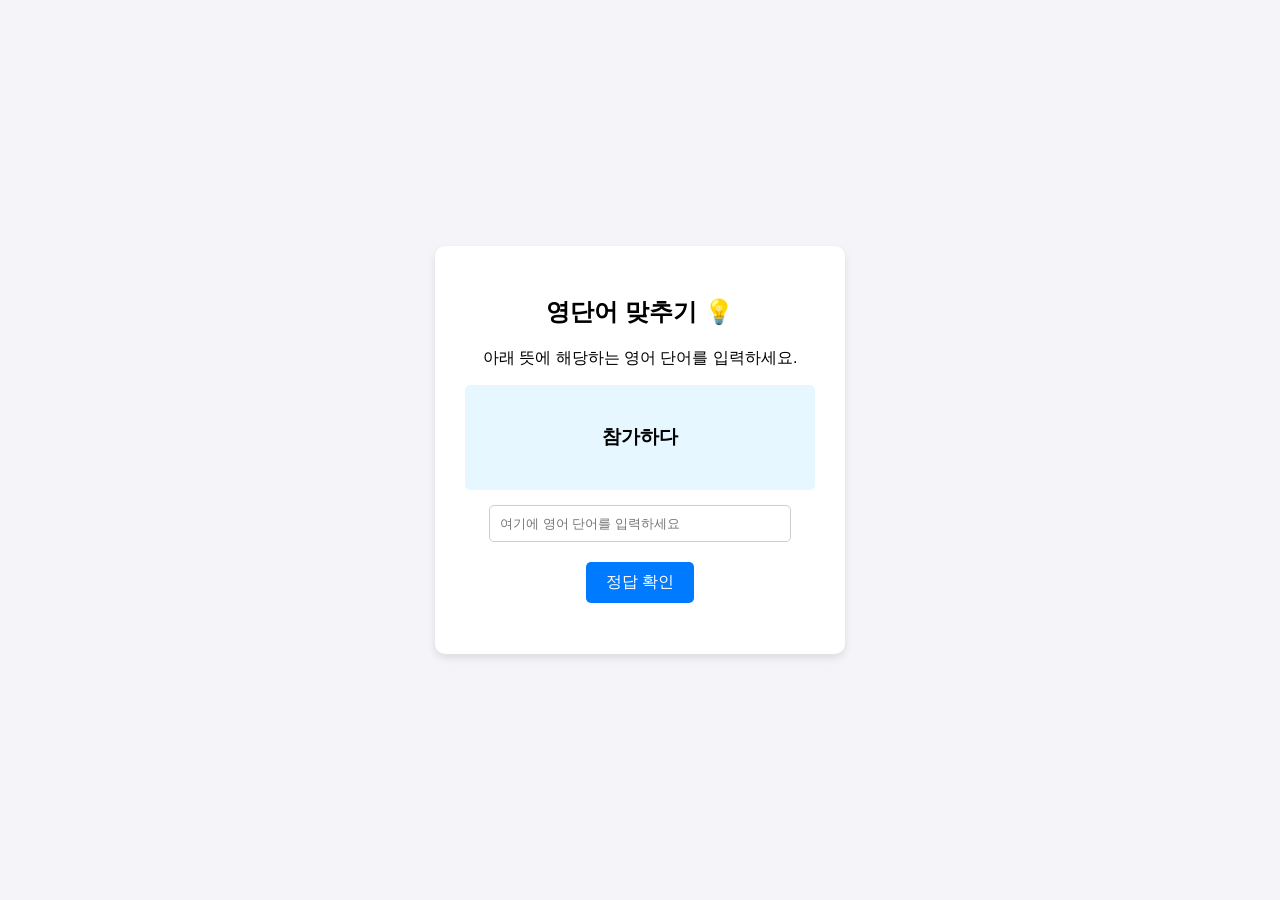
==== index.html @ e8eb7c76 "initial" ====
<!DOCTYPE html>
<html lang="ko">
<head>
    <meta charset="UTF-8">
    <title>영어 단어 퀴즈</title>
    <link rel="stylesheet" href="./style.css"> </head>
<body>

    <div class="quiz-container">
        <h2>영단어 맞추기 💡</h2>
        <p>아래 뜻에 해당하는 영어 단어를 입력하세요.</p>
        
        <div id="word-display" class="word-card">
            <p id="korean-meaning"></p>
        </div>

        <input type="text" id="english-input" placeholder="여기에 영어 단어를 입력하세요">
        <button onclick="checkAnswer()">정답 확인</button>
        
        <p id="feedback-message" class="feedback"></p>

        <button onclick="nextWord()" id="next-button" style="display:none;">다음 단어</button>
    </div>

    <script src="./script.js"></script> </body>
</html>
---- style.css ----
body {
    font-family: Arial, sans-serif;
    display: flex;
    justify-content: center;
    align-items: center;
    height: 100vh;
    margin: 0;
    background-color: #f4f4f9;
}

.quiz-container {
    background: white;
    padding: 30px;
    border-radius: 10px;
    box-shadow: 0 4px 8px rgba(0, 0, 0, 0.1);
    text-align: center;
    width: 350px;
}

.word-card {
    background-color: #e6f7ff;
    padding: 20px;
    margin: 15px 0;
    border-radius: 5px;
    font-size: 1.2em;
    font-weight: bold;
}

#english-input {
    width: 80%;
    padding: 10px;
    margin-bottom: 15px;
    border: 1px solid #ccc;
    border-radius: 5px;
}

button {
    padding: 10px 20px;
    border: none;
    border-radius: 5px;
    background-color: #007bff;
    color: white;
    cursor: pointer;
    font-size: 1em;
    margin: 5px;
}

button:hover {
    background-color: #0056b3;
}

.feedback {
    margin-top: 15px;
    font-weight: bold;
}

.correct {
    color: green;
}

.incorrect {
    color: red;
}
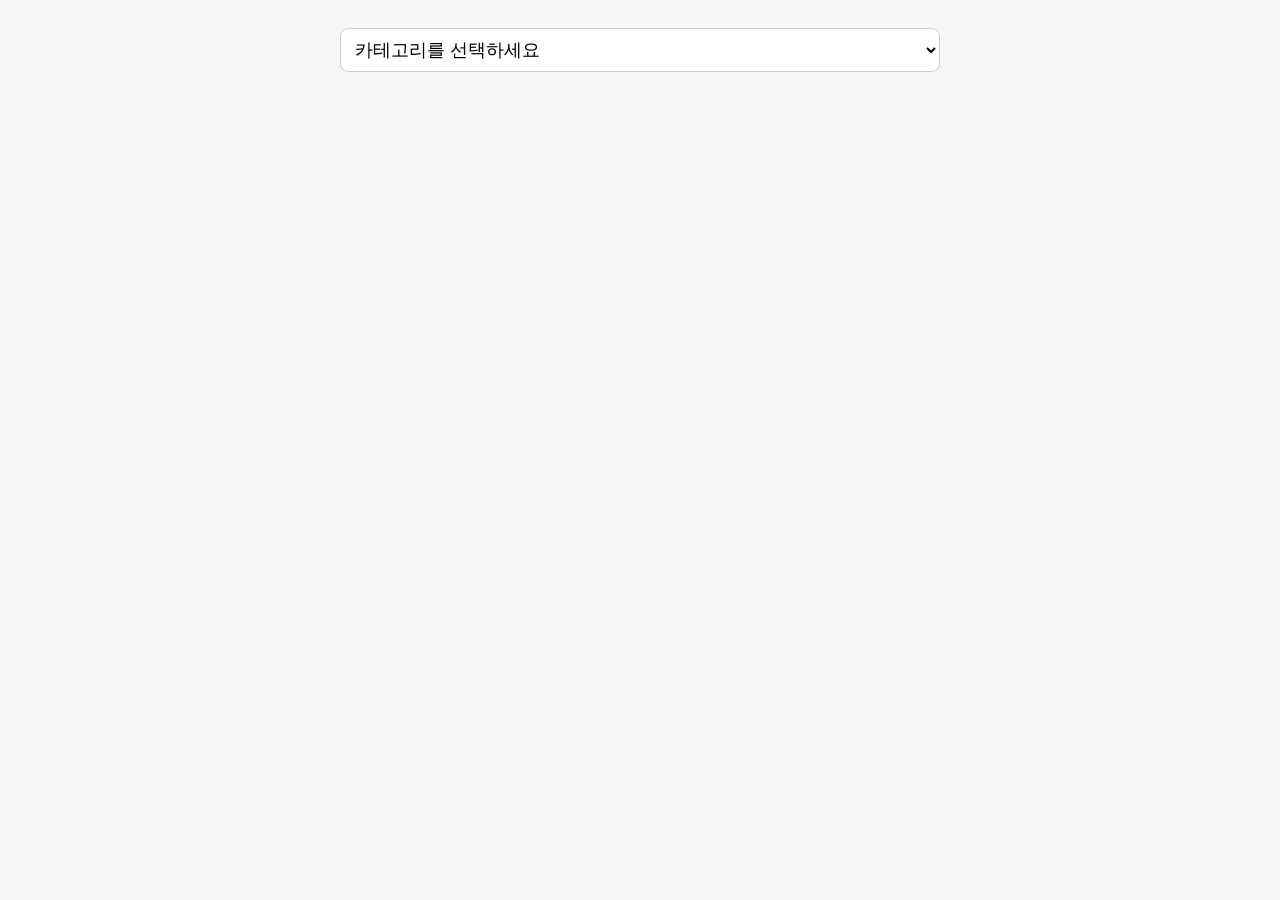
==== commit 096877af: "mobile version Updated styles and structure for improved layout and usability." ====
--- a/index.html
+++ b/index.html
@@ -1,26 +1,306 @@
 <!DOCTYPE html>
 <html lang="ko">
-<head>
-    <meta charset="UTF-8">
-    <title>영어 단어 퀴즈</title>
-    <link rel="stylesheet" href="./style.css"> </head>
-<body>
-
-    <div class="quiz-container">
-        <h2>영단어 맞추기 💡</h2>
-        <p>아래 뜻에 해당하는 영어 단어를 입력하세요.</p>
-        
-        <div id="word-display" class="word-card">
-            <p id="korean-meaning"></p>
-        </div>
-
-        <input type="text" id="english-input" placeholder="여기에 영어 단어를 입력하세요">
-        <button onclick="checkAnswer()">정답 확인</button>
-        
-        <p id="feedback-message" class="feedback"></p>
-
-        <button onclick="nextWord()" id="next-button" style="display:none;">다음 단어</button>
-    </div>
-
-    <script src="./script.js"></script> </body>
-</html>+  <head>
+    <meta charset="UTF-8" />
+    <title>일대일양육 암송구절</title>
+    <style>
+      body {
+        font-family: "Noto Sans KR", sans-serif;
+        background: #f6f6f6;
+        padding: 20px;
+        font-size: 1.1rem;
+      }
+      h1 {
+        font-size: 1.5rem;
+        margin-bottom: 15px;
+        text-align: center;
+      }
+      /* --- 카테고리 드롭다운 --- */
+      #category-select {
+        display: block;
+        width: 100%;
+        max-width: 600px;
+        margin: 0 auto 15px;
+        padding: 10px;
+        font-size: 1.1rem;
+        border-radius: 8px;
+        border: 1px solid #ccc;
+        background-color: white;
+      }
+
+      /* --- 1,2,3 번호 버튼 (크기 축소 버전) --- */
+      .subnav {
+        display: flex;
+        justify-content: center;
+        flex-wrap: nowrap;
+        overflow-x: auto;
+        gap: 4px;
+        margin-bottom: 12px;
+      }
+      .subnav-btn {
+        min-width: 32px;
+        padding: 4px 0;
+        background-color: #ddd;
+        border: none;
+        border-radius: 5px;
+        cursor: pointer;
+        font-size: 0.9rem;
+        transition: background 0.2s;
+        flex: 0 0 auto;
+      }
+      .subnav-btn.active,
+      .subnav-btn:hover {
+        background-color: #0084ff;
+        color: #fff;
+      }
+
+      /* --- 구절 영역 --- */
+      .verse-container {
+        background: white;
+        padding: 18px;
+        border-radius: 12px;
+        box-shadow: 0 0 8px rgba(0, 0, 0, 0.1);
+        margin-bottom: 25px;
+        max-width: 600px;
+        margin-left: auto;
+        margin-right: auto;
+      }
+      .verse-label {
+        font-weight: bold;
+        margin-bottom: 10px;
+        color: #333;
+        font-size: 1.2rem;
+      }
+      textarea {
+        width: 100%;
+        height: 120px;
+        padding: 10px;
+        font-size: 1.1rem;
+        margin-bottom: 10px;
+        line-height: 1.4;
+      }
+      button {
+        padding: 8px 16px;
+        font-size: 1rem;
+        background: #0084ff;
+        color: white;
+        border: none;
+        border-radius: 6px;
+        cursor: pointer;
+        margin-right: 8px;
+      }
+      button:hover {
+        background: #006edc;
+      }
+
+      .result-status {
+        display: inline-block;
+        font-weight: bold;
+        font-size: 1rem;
+      }
+      .result-status.correct {
+        color: green;
+      }
+      .result-status.wrong {
+        color: red;
+      }
+
+      .result {
+        margin-top: 10px;
+        white-space: pre-wrap;
+        font-size: 1rem;
+      }
+      .diff {
+        background-color: #ffcccc;
+      }
+      .original-text {
+        margin-top: 8px;
+        font-size: 1rem;
+        color: #222;
+        border-top: 1px solid #ddd;
+        padding-top: 8px;
+        font-weight: bold;
+        white-space: pre-wrap;
+      }
+
+      @media (max-width: 600px) {
+        body {
+          font-size: 1rem;
+          padding: 15px;
+        }
+        textarea {
+          height: 100px;
+        }
+      }
+    </style>
+  </head>
+  <body>
+    <select id="category-select">
+      <option value="">카테고리를 선택하세요</option>
+    </select>
+    <div id="subnav" class="subnav"></div>
+    <div id="practice-area"></div>
+
+    <script>
+      const verses = [
+        { ref: "갈2:20", text: "내가 그리스도와 함께 십자가에 못 박혔나니 그런즉 이제는 내가 사는 것이 아니요 오직 내 안에 그리스도께서 사시는 것이라 이제 내가 육체 가운데 사는 것은 나를 사랑하사 나를 위하여 자기 자신을 버리신 하나님의 아들을 믿는 믿음 안에서 사는 것이라", cat: "만남 | 중심 되신 그리스도" },
+        { ref: "요15:5", text: "나는 포도나무요 너희는 가지라 그가 내 안에 내가 그 안에 거하면 사람이 열매를 많이 맺나니 나를 떠나서는 너희가 아무 것도 할 수 없음이라", cat: "만남 | 중심 되신 그리스도" },
+        { ref: "사53:5", text: "그가 찔림은 우리의 허물 때문이요 그가 상함은 우리의 죄악 때문이라 그가 징계를 받으므로 우리는 평화를 누리고 그가 채찍에 맞으므로 우리는 나음을 받았도다  ", cat: "만남 | 중심 되신 그리스도" },
+        { ref: "사53:6", text: "우리는 다 양 같아서 그릇 행하여 각기 제 길로 갔거늘 여호와께서는 우리 모두의 죄악을 그에게 담당시키셨도다", cat: "만남 | 중심 되신 그리스도" },
+        { ref: "롬6:4", text: "그러므로 우리가 그의 죽으심과 합하여 세례를 받음으로 그와 함께 장사되었나니 이는 아버지의 영광으로 말미암아 그리스도를 죽은 자 가운데서 살리심과 같이 우리로 또한 새 생명 가운데서 행하게 하려 함이라", cat: "만남 | 중심 되신 그리스도" },
+        { ref: "엡1:22", text: "또 만물을 그의 발 아래에 복종하게 하시고 그를 만물 위에 교회의 머리로 삼으셨느니라  ", cat: "만남 | 중심 되신 그리스도" },
+        { ref: "요1:12", text: "영접하는 자 곧 그 이름을 믿는 자들에게는 하나님의 자녀가 되는 권세를 주셨으니  ", cat: "만남 | 중심 되신 그리스도" },
+        { ref: "요3:16", text: "하나님이 세상을 이처럼 사랑하사 독생자를 주셨으니 이는 그를 믿는 자마다 멸망하지 않고 영생을 얻게 하려 하심이라", cat: "만남 | 중심 되신 그리스도" },
+        { ref: "히4:15", text: "우리에게 있는 대제사장은 우리의 연약함을 동정하지 못하실 이가 아니요 모든 일에 우리와 똑같이 시험을 받으신 이로되 죄는 없으시니라", cat: "만남 | 중심 되신 그리스도" },
+        { ref: "요일5:13", text: "내가 하나님의 아들의 이름을 믿는 너희에게 이것을 쓰는 것은 너희로 하여금 너희에게 영생이 있음을 알게 하려 함이라", cat: "성장: 첫 번째 만남 | 구원의 확신" },
+        { ref: "요5:24", text: "내가 진실로 진실로 너희에게 이르노니 내 말을 듣고 또 나 보내신 이를 믿는 자는 영생을 얻었고 심판에 이르지 아니하나니 사망에서 생명으로 옮겼느니라", cat: "성장: 첫 번째 만남 | 구원의 확신" },
+        { ref: "대상29:11-12", text: "여호와여 위대하심과 권능과 영광과 승리와 위엄이 다 주께 속하였사오니 천지에 있는 것이 다 주의 것이로소이다 여호와여 주권도 주께 속하였사오니 주는 높으사 만물의 머리이심이니이다 부와 귀가 주께로 말미암고 또 주는 만물의 주재가 되사 손에 권세와 능력이 있사오니 모든 사람을 크게 하심과 강하게 하심이 주의 손에 있나이다", cat: "성장: 두 번째 만남 | 하나님의 속성" },
+        { ref: "시36:5-6", text: "여호와여 주의 인자하심이 하늘에 있고 주의 진실하심이 공중에 사무쳤으며 주의 의는 하나님의 산들과 같고 주의 심판은 큰 바다와 같으니이다 여호와여 주는 사람과 짐승을 구하여 주시나이다", cat: "성장: 두 번째 만남 | 하나님의 속성" },
+        { ref: "딤후3:16", text: "모든 성경은 하나님의 감동으로 된 것으로 교훈과 책망과 바르게 함과 의로 교육하기에 유익하니", cat: "성장: 세 번째 만남 | 성경" },
+        { ref: "벧전2:2", text: "갓난 아기들 같이 순전하고 신령한 젖을 사모하라 이는 그로 말미암아 너희로 구원에 이르도록 자라게 하려 함이라", cat: "성장: 세 번째 만남 | 성경" },
+        { ref: "요15:7", text: "너희가 내 안에 거하고 내 말이 너희 안에 거하면 무엇이든지 원하는 대로 구하라 그리하면 이루리라", cat: "성장: 네 번째 만남 | 기도" },
+        { ref: "빌4:6-7", text: "아무 것도 염려하지 말고 다만 모든 일에 기도와 간구로 너희 구할 것을 감사함으로 하나님께 아뢰라 그리하면 모든 지각에 뛰어난 하나님의 평강이 그리스도 예수 안에서 너희 마음과 생각을 지키시리라", cat: "성장: 네 번째 만남 | 기도" },
+        { ref: "롬12:4-5", text: "우리가 한 몸에 많은 지체를 가졌으나 모든 지체가 같은 기능을 가진 것이 아니니 이와 같이 우리 많은 사람이 그리스도 안에서 한 몸이 되어 서로 지체가 되었느니라", cat: "성장: 다섯 번째 만남 | 교제" },
+        { ref: "요13:34-35", text: "새 계명을 너희에게 주노니 서로 사랑하라 내가 너희를 사랑한 것 같이 너희도 서로 사랑하라 너희가 서로 사랑하면 이로써 모든 사람이 너희가 내 제자인 줄 알리라", cat: "성장: 다섯 번째 만남 | 교제" },
+        { ref: "롬1:16", text: "내가 복음을 부끄러워하지 아니하노니 이 복음은 모든 믿는 자에게 구원을 주시는 하나님의 능력이 됨이라 먼저는 유대인에게요 그리고 헬라인에게로다", cat: "성장: 여섯 번째 만남 | 전도" },
+        { ref: "벧전3:15", text: "너희 마음에 그리스도를 주로 삼아 거룩하게 하고 너희 속에 있는 소망에 관한 이유를 묻는 자에게는 대답할 것을 항상 준비하되 온유와 두려움으로 하고", cat: "성장: 여섯 번째 만남 | 전도" },
+        { ref: "엡5:18", text: "술 취하지 말라 이는 방탕한 것이니 오직 성령으로 충만함을 받으라", cat: "성장: 일곱 번째 만남 | 성령 충만한 삶" },
+        { ref: "갈5:22-23", text: "오직 성령의 열매는 사랑과 희락과 화평과 오래 참음과 자비와 양선과 충성과 온유와 절제니 이같은 것을 금지할 법이 없느니라", cat: "성장: 일곱 번째 만남 | 성령 충만한 삶" },
+        { ref: "고전10:13", text: "사람이 감당할 시험 밖에는 너희가 당한 것이 없나니 오직 하나님은 미쁘사 너희가 감당하지 못할 시험 당함을 허락하지 아니하시고 시험 당할 즈음에 또한 피할 길을 내사 너희로 능히 감당하게 하시느니라", cat: "성장: 여덟 번째 만남 | 시험을 이기는 삶" },
+        { ref: "약1:14-15", text: "오직 각 사람이 시험을 받는 것은 자기 욕심에 끌려 미혹됨이니 욕심이 잉태한즉 죄를 낳고 죄가 장성한즉 사망을 낳느니라", cat: "성장: 여덟 번째 만남 | 시험을 이기는 삶" },
+        { ref: "롬12:1", text: "그러므로 형제들아 내가 하나님의 모든 자비하심으로 너희를 권하노니 너희 몸을 하나님이 기뻐하시는 거룩한 산 제물로 드리라 이는 너희가 드릴 영적 예배니라", cat: "성장: 아홉 번째 만남 | 순종하는 삶" },
+        { ref: "눅9:23", text: "또 무리에게 이르시되 아무든지 나를 따라오려거든 자기를 부인하고 날마다 제 십자가를 지고 나를 따를 것이니라", cat: "성장: 아홉 번째 만남 | 순종하는 삶" },
+        { ref: "벧전2:9", text: "그러나 너희는 택하신 족속이요 왕 같은 제사장들이요 거룩한 나라요 그의 소유가 된 백성이니 이는 너희를 어두운 데서 불러 내어 그의 기이한 빛에 들어가게 하신 이의 아름다운 덕을 선포하게 하려 하심이라", cat: "성장: 열 번째 만남 | 사역하는 삶" },
+        { ref: "고전3:9", text: "우리는 하나님의 동역자들이요 너희는 하나님의 밭이요 하나님의 집이니라", cat: "성장: 열 번째 만남 | 사역하는 삶" },
+      ];
+
+      const categories = [...new Set(verses.map((v) => v.cat))];
+      let currentCategory = "";
+      let currentVerseIndex = 0;
+
+      function initCategorySelect() {
+        const select = document.getElementById("category-select");
+        categories.forEach((cat) => {
+          const opt = document.createElement("option");
+          opt.value = cat;
+          opt.textContent = cat;
+          select.appendChild(opt);
+        });
+
+        select.addEventListener("change", (e) => {
+          currentCategory = e.target.value;
+          currentVerseIndex = 0;
+          renderSubNav();
+          renderVerse();
+        });
+      }
+
+      function renderSubNav() {
+        const subnav = document.getElementById("subnav");
+        subnav.innerHTML = "";
+        if (!currentCategory) return;
+
+        const filtered = verses.filter((v) => v.cat === currentCategory);
+        filtered.forEach((v, idx) => {
+          const btn = document.createElement("button");
+          btn.textContent = idx + 1;
+          btn.className = "subnav-btn" + (idx === currentVerseIndex ? " active" : "");
+          btn.onclick = () => {
+            currentVerseIndex = idx;
+            renderSubNav();
+            renderVerse();
+          };
+          subnav.appendChild(btn);
+        });
+      }
+
+      function renderVerse() {
+        const area = document.getElementById("practice-area");
+        area.innerHTML = "";
+
+        if (!currentCategory) return;
+
+        const filtered = verses.filter((v) => v.cat === currentCategory);
+        const verse = filtered[currentVerseIndex];
+        if (!verse) return;
+
+        const div = document.createElement("div");
+        div.className = "verse-container";
+        div.innerHTML = `
+          <div class="verse-label">${verse.ref}</div>
+          <textarea id="input-${verse.ref}" placeholder="직접 입력해보세요..."></textarea>
+          <div class="button-group">
+            <button id="btn-${verse.ref}">확인</button>
+            <button id="clean-${verse.ref}">초기화</button>
+            <span id="status-${verse.ref}" class="result-status"></span>
+          </div>
+          <div id="result-${verse.ref}" class="result"></div>
+          <div id="original-${verse.ref}" class="original-text" style="display:none;"></div>
+        `;
+        area.appendChild(div);
+
+        const textarea = document.getElementById(`input-${verse.ref}`);
+        const checkBtn = document.getElementById(`btn-${verse.ref}`);
+        const cleanBtn = document.getElementById(`clean-${verse.ref}`);
+
+        checkBtn.onclick = () => checkVerse(verse.ref, verse.text);
+        cleanBtn.onclick = () => cleanVerse(verse.ref);
+
+        textarea.addEventListener("keydown", (e) => {
+          if (e.key === "Enter") {
+            e.preventDefault();
+            checkVerse(verse.ref, verse.text);
+          }
+        });
+      }
+
+      function checkVerse(ref, originalText) {
+        const original = originalText.replace(/\s+/g, "");
+        const userInput = document.getElementById(`input-${ref}`).value.replace(/\s+/g, "");
+        const resultDiv = document.getElementById(`result-${ref}`);
+        const originalDiv = document.getElementById(`original-${ref}`);
+        const statusSpan = document.getElementById(`status-${ref}`);
+
+        let result = "";
+        const maxLen = Math.max(original.length, userInput.length);
+        for (let i = 0; i < maxLen; i++) {
+          if (original[i] !== userInput[i]) {
+            result += `<span class="diff">${userInput[i] || ""}</span>`;
+          } else {
+            result += userInput[i] || "";
+          }
+        }
+        resultDiv.innerHTML = result || "<span style='color:#999;'>입력 내용이 없습니다.</span>";
+
+        originalDiv.textContent = originalText;
+        originalDiv.style.display = "block";
+
+        if (userInput === original && userInput.length > 0) {
+          statusSpan.textContent = "정답 ✅";
+          statusSpan.className = "result-status correct";
+        } else if (userInput.length > 0) {
+          statusSpan.textContent = "오답 ❌";
+          statusSpan.className = "result-status wrong";
+        } else {
+          statusSpan.textContent = "";
+          statusSpan.className = "result-status";
+        }
+      }
+
+      function cleanVerse(ref) {
+        const textarea = document.getElementById(`input-${ref}`);
+        const resultDiv = document.getElementById(`result-${ref}`);
+        const originalDiv = document.getElementById(`original-${ref}`);
+        const statusSpan = document.getElementById(`status-${ref}`);
+
+        textarea.value = "";
+        resultDiv.innerHTML = "";
+        originalDiv.textContent = "";
+        originalDiv.style.display = "none";
+        statusSpan.textContent = "";
+      }
+
+      initCategorySelect();
+    </script>
+  </body>
+</html>
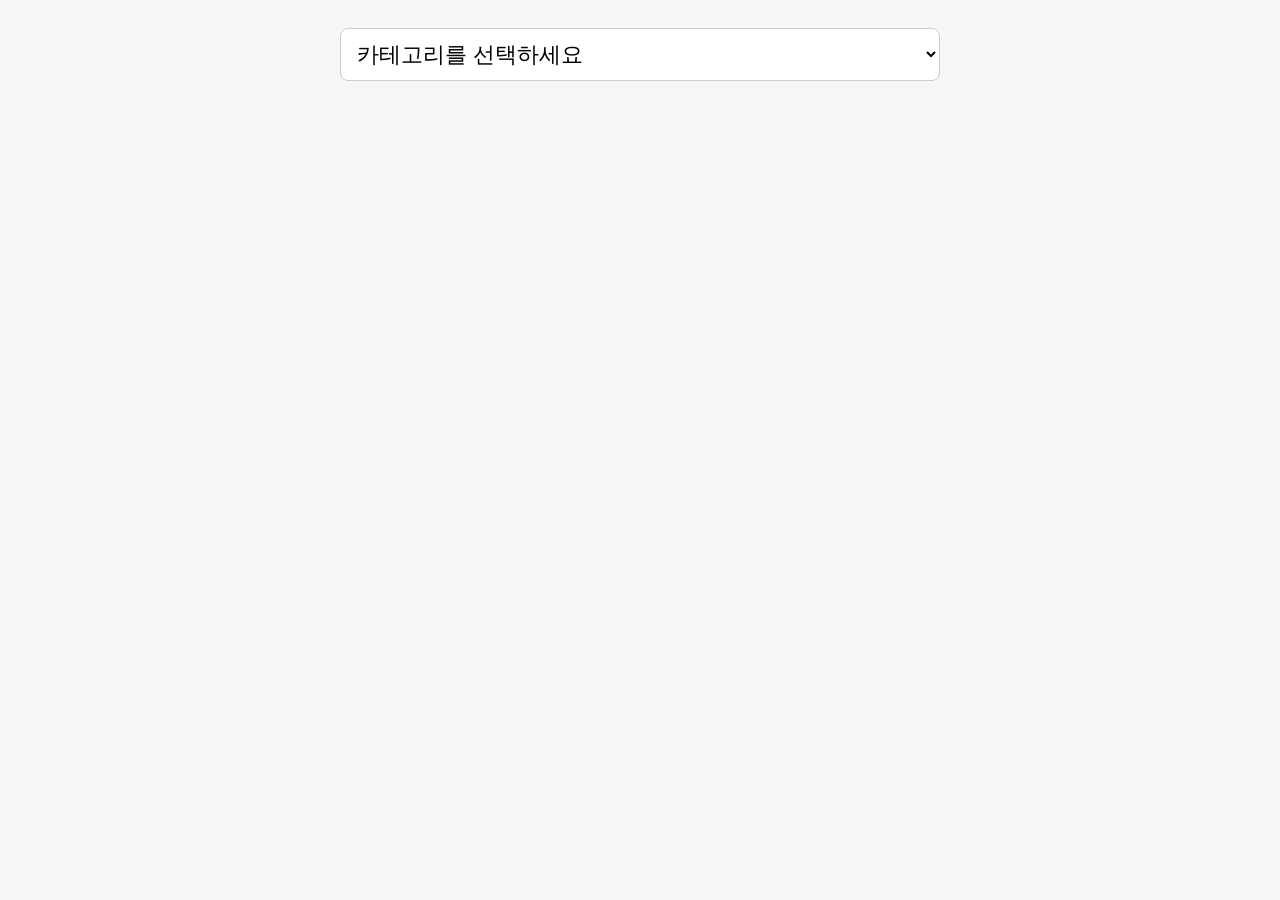
==== commit 28616b69: "Enhance styling for improved readability Increased font sizes and adjusted padding for better readab" ====
--- a/index.html
+++ b/index.html
@@ -8,43 +8,44 @@
         font-family: "Noto Sans KR", sans-serif;
         background: #f6f6f6;
         padding: 20px;
-        font-size: 1.1rem;
+        font-size: 1.2rem; /* 기본 폰트 약간 증가 */
       }
       h1 {
-        font-size: 1.5rem;
-        margin-bottom: 15px;
+        font-size: 2rem; /* 제목 확대 */
+        margin-bottom: 20px;
         text-align: center;
       }
+
       /* --- 카테고리 드롭다운 --- */
       #category-select {
         display: block;
         width: 100%;
         max-width: 600px;
-        margin: 0 auto 15px;
-        padding: 10px;
-        font-size: 1.1rem;
+        margin: 0 auto 20px;
+        padding: 12px;
+        font-size: 1.4rem; /* 2배 확대 */
         border-radius: 8px;
         border: 1px solid #ccc;
         background-color: white;
       }
 
-      /* --- 1,2,3 번호 버튼 (크기 축소 버전) --- */
+      /* --- 1,2,3 번호 버튼 --- */
       .subnav {
         display: flex;
         justify-content: center;
         flex-wrap: nowrap;
         overflow-x: auto;
-        gap: 4px;
-        margin-bottom: 12px;
+        gap: 6px;
+        margin-bottom: 15px;
       }
       .subnav-btn {
-        min-width: 32px;
-        padding: 4px 0;
+        min-width: 50px; /* 버튼 폭 확대 */
+        padding: 10px 0; /* 세로 패딩 확대 */
         background-color: #ddd;
         border: none;
-        border-radius: 5px;
+        border-radius: 6px;
         cursor: pointer;
-        font-size: 0.9rem;
+        font-size: 1.5rem; /* 2배 이상 확대 */
         transition: background 0.2s;
         flex: 0 0 auto;
       }
@@ -57,37 +58,40 @@
       /* --- 구절 영역 --- */
       .verse-container {
         background: white;
-        padding: 18px;
+        padding: 20px;
         border-radius: 12px;
-        box-shadow: 0 0 8px rgba(0, 0, 0, 0.1);
-        margin-bottom: 25px;
+        box-shadow: 0 0 10px rgba(0, 0, 0, 0.15);
+        margin-bottom: 30px;
         max-width: 600px;
         margin-left: auto;
         margin-right: auto;
       }
       .verse-label {
         font-weight: bold;
-        margin-bottom: 10px;
+        margin-bottom: 12px;
         color: #333;
-        font-size: 1.2rem;
+        font-size: 1.6rem; /* 확대 */
       }
       textarea {
-        width: 100%;
-        height: 120px;
-        padding: 10px;
-        font-size: 1.1rem;
-        margin-bottom: 10px;
-        line-height: 1.4;
-      }
+        width: 100%; /* verse-container 안쪽 폭에 맞춤 */
+        max-width: 100%; /* 부모 박스 벗어나지 않도록 */
+        height: 300px; /* 이전보다 1.5배 늘림 (기존 200px 기준) */
+        padding: 15px;
+        font-size: 1.8rem;
+        margin-bottom: 12px;
+        line-height: 1.6;
+        box-sizing: border-box; /* 패딩 포함해서 width 계산 */
+      }
+
       button {
-        padding: 8px 16px;
-        font-size: 1rem;
+        padding: 12px 24px;
+        font-size: 1.5rem; /* 확대 */
         background: #0084ff;
         color: white;
         border: none;
         border-radius: 6px;
         cursor: pointer;
-        margin-right: 8px;
+        margin-right: 10px;
       }
       button:hover {
         background: #006edc;
@@ -96,7 +100,7 @@
       .result-status {
         display: inline-block;
         font-weight: bold;
-        font-size: 1rem;
+        font-size: 1.5rem;
       }
       .result-status.correct {
         color: green;
@@ -106,30 +110,44 @@
       }
 
       .result {
-        margin-top: 10px;
+        margin-top: 12px;
         white-space: pre-wrap;
-        font-size: 1rem;
+        font-size: 1.4rem;
       }
       .diff {
         background-color: #ffcccc;
       }
       .original-text {
-        margin-top: 8px;
-        font-size: 1rem;
+        margin-top: 10px;
+        font-size: 1.4rem;
         color: #222;
         border-top: 1px solid #ddd;
-        padding-top: 8px;
+        padding-top: 10px;
         font-weight: bold;
         white-space: pre-wrap;
       }
 
       @media (max-width: 600px) {
         body {
-          font-size: 1rem;
+          font-size: 1.4rem;
           padding: 15px;
         }
         textarea {
-          height: 100px;
+          height: 330px; /* 모바일에서 1.5배 적용 */
+          font-size: 2rem;
+        }
+        .subnav-btn {
+          min-width: 60px;
+          font-size: 1.8rem;
+          padding: 12px 0;
+        }
+        button {
+          font-size: 1.8rem;
+          padding: 14px 28px;
+        }
+        #category-select {
+          font-size: 1.8rem;
+          padding: 14px;
         }
       }
     </style>
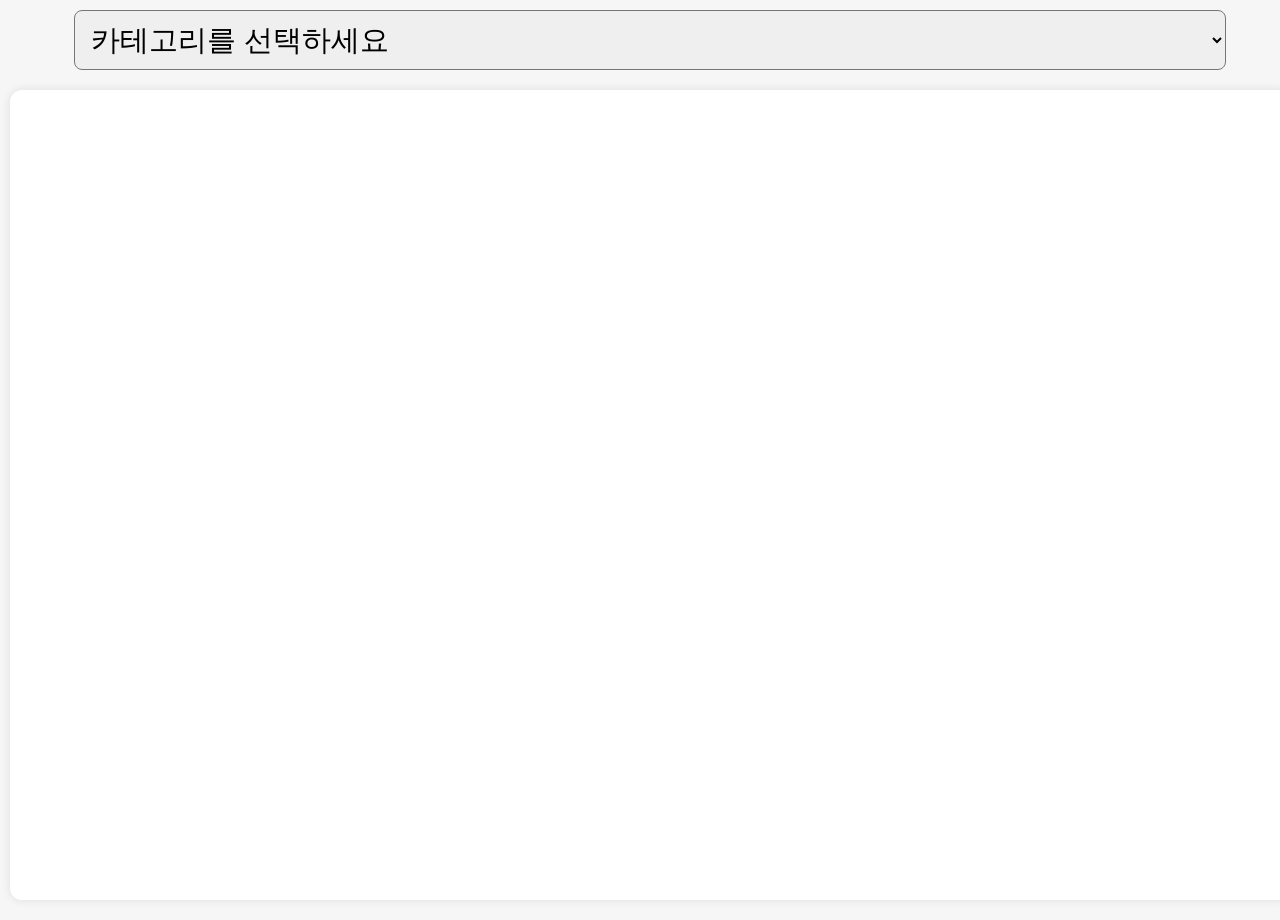
==== commit d42ee9db: "Enhance layout and font sizes in index.html Updated styles for improved layout and readability." ====
--- a/index.html
+++ b/index.html
@@ -2,152 +2,154 @@
 <html lang="ko">
   <head>
     <meta charset="UTF-8" />
+    <meta name="viewport" content="width=device-width, initial-scale=1.0, maximum-scale=1.0">
     <title>일대일양육 암송구절</title>
     <style>
+      html,
       body {
+        margin: 0;
+        padding: 0;
         font-family: "Noto Sans KR", sans-serif;
         background: #f6f6f6;
-        padding: 20px;
-        font-size: 1.2rem; /* 기본 폰트 약간 증가 */
-      }
-      h1 {
-        font-size: 2rem; /* 제목 확대 */
-        margin-bottom: 20px;
-        text-align: center;
-      }
-
-      /* --- 카테고리 드롭다운 --- */
+        width: 100%;
+        height: 100%;
+      }
+      body {
+        display: flex;
+        flex-direction: column;
+        align-items: center;
+        padding: 10px;
+        font-size: 2rem;
+      }
       #category-select {
-        display: block;
-        width: 100%;
-        max-width: 600px;
-        margin: 0 auto 20px;
+        width: 90%;
         padding: 12px;
-        font-size: 1.4rem; /* 2배 확대 */
+        font-size: 1.8rem;
         border-radius: 8px;
-        border: 1px solid #ccc;
-        background-color: white;
-      }
-
-      /* --- 1,2,3 번호 버튼 --- */
+        margin-bottom: 10px;
+      }
       .subnav {
         display: flex;
         justify-content: center;
         flex-wrap: nowrap;
         overflow-x: auto;
-        gap: 6px;
-        margin-bottom: 15px;
+        gap: 8px;
+        margin-bottom: 10px;
+        width: 90%;
       }
       .subnav-btn {
-        min-width: 50px; /* 버튼 폭 확대 */
-        padding: 10px 0; /* 세로 패딩 확대 */
+        flex: 0 0 auto;
+        min-width: 60px;
+        padding: 14px 0;
+        font-size: 1.8rem;
         background-color: #ddd;
         border: none;
-        border-radius: 6px;
+        border-radius: 8px;
         cursor: pointer;
-        font-size: 1.5rem; /* 2배 이상 확대 */
-        transition: background 0.2s;
-        flex: 0 0 auto;
+        transition: 0.2s;
       }
       .subnav-btn.active,
       .subnav-btn:hover {
         background-color: #0084ff;
         color: #fff;
       }
-
-      /* --- 구절 영역 --- */
       .verse-container {
-        background: white;
-        padding: 20px;
+        background: #fff;
+        width: 100%;
+        flex: 1;
+        margin: 0 auto 10px;
+        padding: 15px;
         border-radius: 12px;
-        box-shadow: 0 0 10px rgba(0, 0, 0, 0.15);
-        margin-bottom: 30px;
-        max-width: 600px;
-        margin-left: auto;
-        margin-right: auto;
+        box-sizing: border-box;
+        box-shadow: 0 0 10px rgba(0, 0, 0, 0.1);
+        display: flex;
+        flex-direction: column;
       }
       .verse-label {
+        font-size: 2rem;
+        margin-bottom: 10px;
+      }
+      .status {
+        font-size: 2rem;
         font-weight: bold;
-        margin-bottom: 12px;
-        color: #333;
-        font-size: 1.6rem; /* 확대 */
-      }
+        text-align: center;
+      }
+      .verse-label button {
+        font-size: 1.8rem;
+        padding: 10px 0;
+      }
+      .status.correct {
+        color: green;
+      }
+      .status.wrong {
+        color: red;
+      }
+
       textarea {
-        width: 100%; /* verse-container 안쪽 폭에 맞춤 */
-        max-width: 100%; /* 부모 박스 벗어나지 않도록 */
-        height: 300px; /* 이전보다 1.5배 늘림 (기존 200px 기준) */
-        padding: 15px;
-        font-size: 1.8rem;
-        margin-bottom: 12px;
+        width: 100%;
+        flex: 1;
+        font-size: 2rem;
+        padding: 12px;
         line-height: 1.6;
-        box-sizing: border-box; /* 패딩 포함해서 width 계산 */
-      }
-
+        border-radius: 8px;
+        border: 1px solid #ccc;
+        resize: none;
+        box-sizing: border-box;
+      }
+      .button-group {
+        display: flex;
+        gap: 10px;
+        margin-top: 10px;
+        flex-wrap: wrap;
+      }
       button {
-        padding: 12px 24px;
-        font-size: 1.5rem; /* 확대 */
+        flex: 1;
+        font-size: 1.8rem;
+        padding: 12px 0;
+        border-radius: 8px;
+        border: none;
         background: #0084ff;
-        color: white;
-        border: none;
-        border-radius: 6px;
+        color: #fff;
         cursor: pointer;
-        margin-right: 10px;
       }
       button:hover {
         background: #006edc;
       }
-
-      .result-status {
-        display: inline-block;
-        font-weight: bold;
-        font-size: 1.5rem;
-      }
-      .result-status.correct {
-        color: green;
-      }
-      .result-status.wrong {
-        color: red;
-      }
-
-      .result {
-        margin-top: 12px;
-        white-space: pre-wrap;
-        font-size: 1.4rem;
+      .result,
+      .original-text {
+        font-size: 1.8rem;
+        margin-top: 10px;
+        word-break: break-word;
       }
       .diff {
         background-color: #ffcccc;
       }
-      .original-text {
-        margin-top: 10px;
-        font-size: 1.4rem;
-        color: #222;
-        border-top: 1px solid #ddd;
-        padding-top: 10px;
-        font-weight: bold;
-        white-space: pre-wrap;
-      }
 
       @media (max-width: 600px) {
-        body {
-          font-size: 1.4rem;
-          padding: 15px;
+        #category-select {
+          font-size: 2rem;
+        }
+        .subnav-btn {
+          font-size: 2rem;
+          min-width: 70px;
+          padding: 16px 0;
+        }
+        .verse-label {
+          font-size: 2.2rem;
+        }
+        .status {
+          font-size: 2rem;
         }
         textarea {
-          height: 330px; /* 모바일에서 1.5배 적용 */
-          font-size: 2rem;
-        }
-        .subnav-btn {
-          min-width: 60px;
-          font-size: 1.8rem;
-          padding: 12px 0;
+          font-size: 2.2rem;
         }
         button {
-          font-size: 1.8rem;
-          padding: 14px 28px;
-        }
-        #category-select {
-          font-size: 1.8rem;
-          padding: 14px;
+          font-size: 2rem;
+          padding: 14px 0;
+        }
+        .result,
+        .original-text {
+          font-size: 2rem;
         }
       }
     </style>
@@ -157,7 +159,7 @@
       <option value="">카테고리를 선택하세요</option>
     </select>
     <div id="subnav" class="subnav"></div>
-    <div id="practice-area"></div>
+    <div id="practice-area" class="verse-container"></div>
 
     <script>
       const verses = [
@@ -204,7 +206,6 @@
           opt.textContent = cat;
           select.appendChild(opt);
         });
-
         select.addEventListener("change", (e) => {
           currentCategory = e.target.value;
           currentVerseIndex = 0;
@@ -217,7 +218,6 @@
         const subnav = document.getElementById("subnav");
         subnav.innerHTML = "";
         if (!currentCategory) return;
-
         const filtered = verses.filter((v) => v.cat === currentCategory);
         filtered.forEach((v, idx) => {
           const btn = document.createElement("button");
@@ -235,27 +235,23 @@
       function renderVerse() {
         const area = document.getElementById("practice-area");
         area.innerHTML = "";
-
         if (!currentCategory) return;
-
         const filtered = verses.filter((v) => v.cat === currentCategory);
         const verse = filtered[currentVerseIndex];
         if (!verse) return;
 
-        const div = document.createElement("div");
-        div.className = "verse-container";
-        div.innerHTML = `
-          <div class="verse-label">${verse.ref}</div>
-          <textarea id="input-${verse.ref}" placeholder="직접 입력해보세요..."></textarea>
-          <div class="button-group">
-            <button id="btn-${verse.ref}">확인</button>
-            <button id="clean-${verse.ref}">초기화</button>
-            <span id="status-${verse.ref}" class="result-status"></span>
-          </div>
-          <div id="result-${verse.ref}" class="result"></div>
-          <div id="original-${verse.ref}" class="original-text" style="display:none;"></div>
-        `;
-        area.appendChild(div);
+        area.innerHTML = `
+  <div class="verse-label" style="display:flex; width:100%; gap:5px; align-items:center;">
+    <span class="ref-text" style="flex:1; text-align:left;">${verse.ref}</span>
+    <span style="flex:1;"></span> <!-- 빈칸 -->
+    <span id="status-${verse.ref}" class="status" style="flex:1; text-align:center;"></span>
+    <button id="btn-${verse.ref}" style="flex:1;">확인</button>
+    <button id="clean-${verse.ref}" style="flex:1;">초기화</button>
+  </div>
+  <textarea id="input-${verse.ref}" placeholder="직접 입력해보세요..."></textarea>
+  <div id="result-${verse.ref}" class="result"></div>
+  <div id="original-${verse.ref}" class="original-text" style="display:none;"></div>
+  `;
 
         const textarea = document.getElementById(`input-${verse.ref}`);
         const checkBtn = document.getElementById(`btn-${verse.ref}`);
@@ -263,7 +259,6 @@
 
         checkBtn.onclick = () => checkVerse(verse.ref, verse.text);
         cleanBtn.onclick = () => cleanVerse(verse.ref);
-
         textarea.addEventListener("keydown", (e) => {
           if (e.key === "Enter") {
             e.preventDefault();
@@ -295,13 +290,13 @@
 
         if (userInput === original && userInput.length > 0) {
           statusSpan.textContent = "정답 ✅";
-          statusSpan.className = "result-status correct";
+          statusSpan.className = "status correct";
         } else if (userInput.length > 0) {
           statusSpan.textContent = "오답 ❌";
-          statusSpan.className = "result-status wrong";
+          statusSpan.className = "status wrong";
         } else {
           statusSpan.textContent = "";
-          statusSpan.className = "result-status";
+          statusSpan.className = "status";
         }
       }
 
@@ -310,7 +305,6 @@
         const resultDiv = document.getElementById(`result-${ref}`);
         const originalDiv = document.getElementById(`original-${ref}`);
         const statusSpan = document.getElementById(`status-${ref}`);
-
         textarea.value = "";
         resultDiv.innerHTML = "";
         originalDiv.textContent = "";
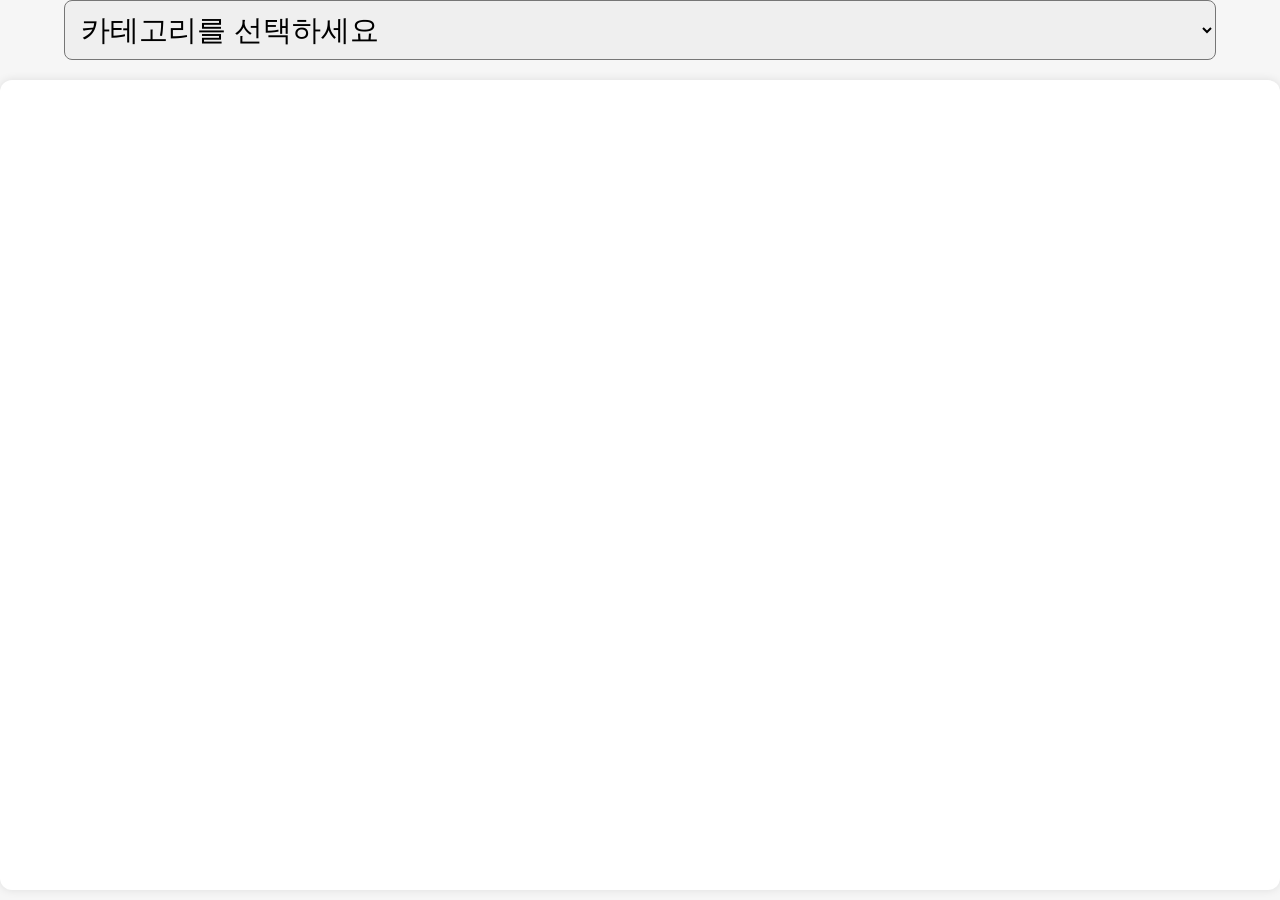
==== commit e41031d8: "Adjust padding and font size in index.html" ====
--- a/index.html
+++ b/index.html
@@ -18,8 +18,8 @@
         display: flex;
         flex-direction: column;
         align-items: center;
-        padding: 10px;
-        font-size: 2rem;
+        padding: 0px;
+        font-size: 1.2rem;
       }
       #category-select {
         width: 90%;
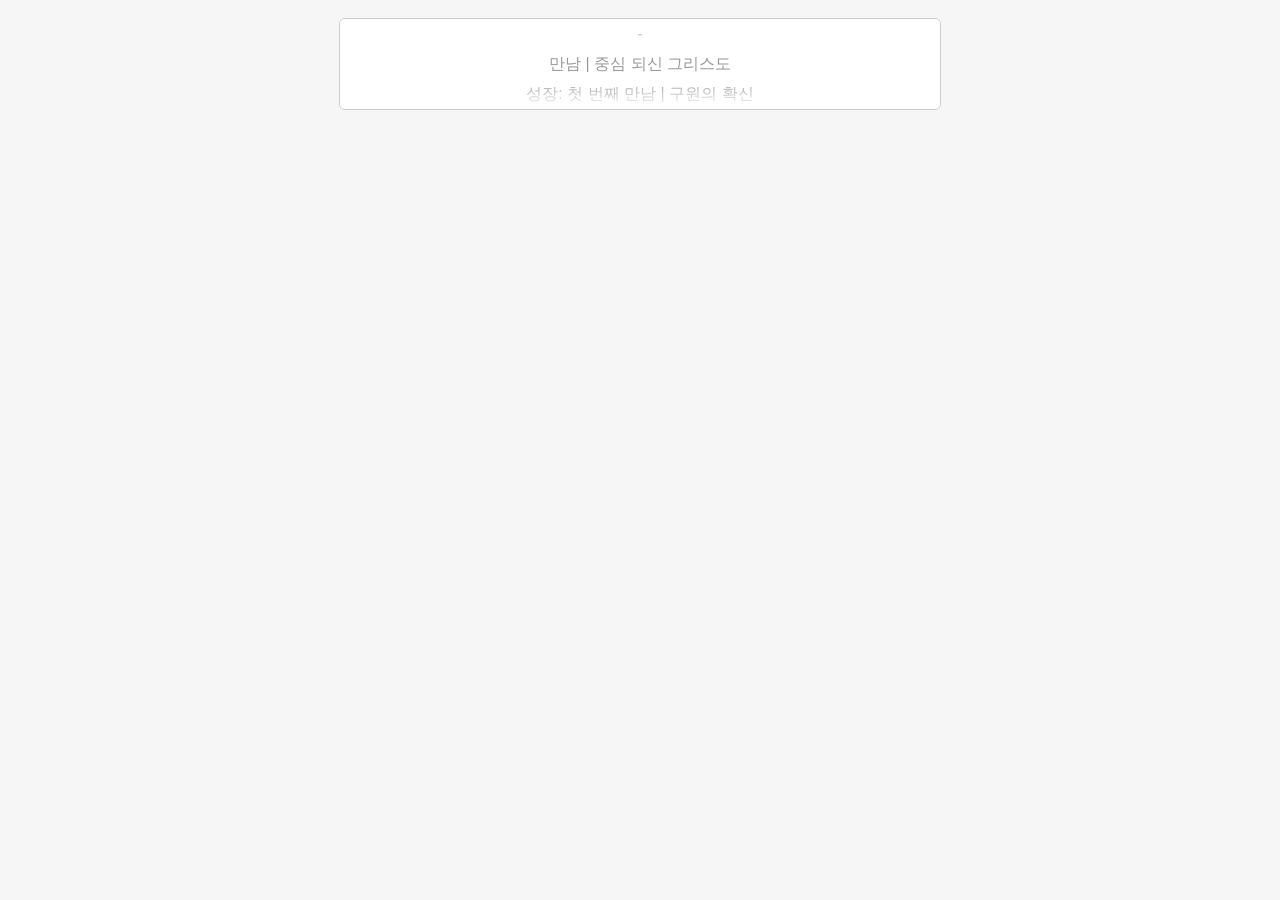
==== commit 4736ed9e: "Replace category select with a wheel picker Refactor category selection from a select element to a c" ====
--- a/index.html
+++ b/index.html
@@ -2,164 +2,245 @@
 <html lang="ko">
   <head>
     <meta charset="UTF-8" />
-    <meta name="viewport" content="width=device-width, initial-scale=1.0, maximum-scale=1.0">
+    <meta name="viewport" content="width=device-width, initial-scale=1.0, maximum-scale=1.0" />
     <title>일대일양육 암송구절</title>
     <style>
-      html,
       body {
-        margin: 0;
-        padding: 0;
         font-family: "Noto Sans KR", sans-serif;
         background: #f6f6f6;
+        padding: 10px;
+        font-size: 1rem;
+      }
+
+      h1 {
+        font-size: 1.5rem;
+        text-align: center;
+        margin-bottom: 10px;
+      }
+
+      /* --- 카테고리 휠 피커 --- */
+      #category-select {
+        display: block;
         width: 100%;
+        max-width: 600px;
+        margin: 0 auto 5px;
+        height: 90px;
+        overflow: hidden;
+        border-radius: 6px;
+        border: 1px solid #ccc;
+        background-color: white;
+        position: relative;
+      }
+
+      #category-select::before,
+      #category-select::after {
+        content: '';
+        position: absolute;
+        left: 0;
+        right: 0;
+        height: 30px;
+        pointer-events: none;
+        z-index: 1;
+      }
+
+      #category-select::before {
+        top: 0;
+        background: linear-gradient(to bottom, white, rgba(255, 255, 255, 0));
+      }
+
+      #category-select::after {
+        bottom: 0;
+        background: linear-gradient(to top, white, rgba(255, 255, 255, 0));
+      }
+
+      .category-wheel {
         height: 100%;
-      }
-      body {
+        overflow-y: auto;
+        scroll-snap-type: y mandatory;
+        scrollbar-width: none;
+        -ms-overflow-style: none;
+      }
+
+      .category-wheel::-webkit-scrollbar {
+        display: none;
+      }
+
+      .category-item {
+        height: 30px;
         display: flex;
-        flex-direction: column;
         align-items: center;
-        padding: 0px;
-        font-size: 1.2rem;
-      }
-      #category-select {
-        width: 90%;
-        padding: 12px;
-        font-size: 1.8rem;
-        border-radius: 8px;
-        margin-bottom: 10px;
-      }
+        justify-content: center;
+        padding: 0 10px;
+        scroll-snap-align: center;
+        scroll-snap-stop: always;
+        font-size: 1rem;
+        color: #999;
+        transition: all 0.2s ease;
+        cursor: pointer;
+      }
+
+      .category-item.selected {
+        color: #000;
+        font-weight: bold;
+        font-size: 1.1rem;
+      }
+
+      .category-item.empty {
+        color: #999;
+        font-style: italic;
+      }
+
+      /* --- 1,2,3 번호 버튼 --- */
       .subnav {
         display: flex;
         justify-content: center;
         flex-wrap: nowrap;
         overflow-x: auto;
-        gap: 8px;
-        margin-bottom: 10px;
-        width: 90%;
+        gap: 4px;
+        margin-bottom: 5px;
       }
       .subnav-btn {
-        flex: 0 0 auto;
-        min-width: 60px;
-        padding: 14px 0;
-        font-size: 1.8rem;
+        min-width: 30px;
+        padding: 4px 0;
         background-color: #ddd;
         border: none;
-        border-radius: 8px;
+        border-radius: 4px;
         cursor: pointer;
-        transition: 0.2s;
+        font-size: 0.9rem;
+        flex: 0 0 auto;
       }
       .subnav-btn.active,
       .subnav-btn:hover {
         background-color: #0084ff;
         color: #fff;
       }
+
+      /* --- 구절 영역 --- */
       .verse-container {
-        background: #fff;
+        background: white;
+        padding: 10px;
+        border-radius: 8px;
+        box-shadow: 0 0 5px rgba(0, 0, 0, 0.1);
+        margin-bottom: 15px;
         width: 100%;
+        max-width: 600px;
+        margin-left: auto;
+        margin-right: auto;
+        box-sizing: border-box;
+      }
+
+      .verse-label {
+        display: flex;
+        width: 100%;
+        gap: 4px;
+        align-items: center;
+        margin-bottom: 6px;
+        font-size: 1.2rem;
+      }
+
+      .verse-label span,
+      .verse-label button {
         flex: 1;
-        margin: 0 auto 10px;
-        padding: 15px;
-        border-radius: 12px;
-        box-sizing: border-box;
-        box-shadow: 0 0 10px rgba(0, 0, 0, 0.1);
-        display: flex;
-        flex-direction: column;
-      }
-      .verse-label {
-        font-size: 2rem;
-        margin-bottom: 10px;
-      }
-      .status {
-        font-size: 2rem;
-        font-weight: bold;
         text-align: center;
-      }
-      .verse-label button {
-        font-size: 1.8rem;
-        padding: 10px 0;
-      }
-      .status.correct {
-        color: green;
-      }
-      .status.wrong {
-        color: red;
+        font-size: 1.2rem;
+        white-space: nowrap;
+        padding: 6px 4px;
+        border-radius: 4px;
+        border: none;
+        cursor: pointer;
+      }
+
+      .verse-label button#btn-check {
+        background-color: #0084ff;
+        color: white;
+      }
+
+      .verse-label button#btn-clean {
+        background-color: #888;
+        color: white;
       }
 
       textarea {
         width: 100%;
-        flex: 1;
-        font-size: 2rem;
-        padding: 12px;
-        line-height: 1.6;
-        border-radius: 8px;
-        border: 1px solid #ccc;
-        resize: none;
+        height: 180px;
+        padding: 8px;
+        font-size: 1.2rem;
+        line-height: 1.4;
+        margin-bottom: 5px;
         box-sizing: border-box;
       }
-      .button-group {
-        display: flex;
-        gap: 10px;
-        margin-top: 10px;
-        flex-wrap: wrap;
-      }
-      button {
-        flex: 1;
-        font-size: 1.8rem;
-        padding: 12px 0;
-        border-radius: 8px;
-        border: none;
-        background: #0084ff;
-        color: #fff;
-        cursor: pointer;
-      }
-      button:hover {
-        background: #006edc;
-      }
-      .result,
-      .original-text {
-        font-size: 1.8rem;
-        margin-top: 10px;
-        word-break: break-word;
-      }
+
+      .result {
+        font-size: 1.1rem;
+        white-space: pre-wrap;
+        margin-bottom: 4px;
+      }
+
       .diff {
         background-color: #ffcccc;
       }
 
+      .original-text {
+        display: none;
+        font-size: 1.1rem;
+        font-weight: bold;
+        margin-top: 4px;
+        border-top: 1px solid #ddd;
+        padding-top: 4px;
+        white-space: pre-wrap;
+      }
+
+      .status {
+        font-weight: bold;
+      }
+
+      button {
+        cursor: pointer;
+        border-radius: 4px;
+        border: none;
+        padding: 6px 0;
+      }
+
+      button:hover {
+        opacity: 0.9;
+      }
+
       @media (max-width: 600px) {
+        .verse-label {
+          font-size: 1rem;
+        }
+        .verse-label button,
+        .verse-label span {
+          font-size: 1rem;
+        }
+        textarea {
+          font-size: 1rem;
+          height: 160px;
+        }
         #category-select {
-          font-size: 2rem;
+          height: 75px;
+        }
+        .category-item {
+          font-size: 0.95rem;
+          height: 25px;
+        }
+        .category-item.selected {
+          font-size: 1rem;
         }
         .subnav-btn {
-          font-size: 2rem;
-          min-width: 70px;
-          padding: 16px 0;
-        }
-        .verse-label {
-          font-size: 2.2rem;
-        }
-        .status {
-          font-size: 2rem;
-        }
-        textarea {
-          font-size: 2.2rem;
-        }
-        button {
-          font-size: 2rem;
-          padding: 14px 0;
-        }
-        .result,
-        .original-text {
-          font-size: 2rem;
+          font-size: 0.85rem;
+          min-width: 28px;
+          padding: 3px 0;
         }
       }
     </style>
   </head>
   <body>
-    <select id="category-select">
-      <option value="">카테고리를 선택하세요</option>
-    </select>
+    <div id="category-select">
+      <div class="category-wheel" id="category-wheel"></div>
+    </div>
     <div id="subnav" class="subnav"></div>
-    <div id="practice-area" class="verse-container"></div>
+    <div id="practice-area"></div>
 
     <script>
       const verses = [
@@ -199,25 +280,146 @@
       let currentVerseIndex = 0;
 
       function initCategorySelect() {
-        const select = document.getElementById("category-select");
+        const wheel = document.getElementById("category-wheel");
+        
+        // 빈 옵션 추가
+        const emptyItem = document.createElement("div");
+        emptyItem.className = "category-item empty";
+        emptyItem.textContent = "-";
+        emptyItem.dataset.value = "";
+        wheel.appendChild(emptyItem);
+
+        // 카테고리 항목 추가
         categories.forEach((cat) => {
-          const opt = document.createElement("option");
-          opt.value = cat;
-          opt.textContent = cat;
-          select.appendChild(opt);
-        });
-        select.addEventListener("change", (e) => {
-          currentCategory = e.target.value;
-          currentVerseIndex = 0;
-          renderSubNav();
-          renderVerse();
-        });
+          const item = document.createElement("div");
+          item.className = "category-item";
+          item.textContent = cat;
+          item.dataset.value = cat;
+          wheel.appendChild(item);
+        });
+
+        // 마지막에 빈 옵션 추가
+        const emptyItemEnd = document.createElement("div");
+        emptyItemEnd.className = "category-item empty";
+        emptyItemEnd.textContent = "-";
+        emptyItemEnd.dataset.value = "";
+        wheel.appendChild(emptyItemEnd);
+
+        // 휠 이벤트 처리
+        let isScrolling = false;
+        wheel.addEventListener("wheel", (e) => {
+          e.preventDefault();
+          if (isScrolling) return;
+          
+          const delta = e.deltaY > 0 ? 30 : -30;
+          wheel.scrollTop += delta;
+          
+          // 스크롤 후 선택 업데이트
+          setTimeout(() => {
+            updateSelectedCategory();
+          }, 100);
+        });
+
+        // 스크롤 이벤트로 선택 업데이트
+        wheel.addEventListener("scroll", () => {
+          if (!isScrolling) {
+            updateSelectedCategory();
+          }
+        });
+
+        // 터치 이벤트 (모바일)
+        let touchStartY = 0;
+        wheel.addEventListener("touchstart", (e) => {
+          touchStartY = e.touches[0].clientY;
+        });
+
+        wheel.addEventListener("touchmove", (e) => {
+          e.preventDefault();
+          const touchY = e.touches[0].clientY;
+          const delta = touchStartY - touchY;
+          wheel.scrollTop += delta;
+          touchStartY = touchY;
+        });
+
+        wheel.addEventListener("touchend", () => {
+          setTimeout(() => {
+            updateSelectedCategory();
+          }, 100);
+        });
+
+        // 클릭 이벤트
+        wheel.addEventListener("click", (e) => {
+          if (e.target.classList.contains("category-item")) {
+            const item = e.target;
+            const itemTop = item.offsetTop;
+            const wheelTop = wheel.scrollTop;
+            const itemCenter = itemTop - wheelTop + 15; // 30px / 2
+            const wheelCenter = wheel.clientHeight / 2;
+            const scrollTo = itemTop - wheelCenter + 15;
+            
+            isScrolling = true;
+            wheel.scrollTo({
+              top: scrollTo,
+              behavior: "smooth"
+            });
+            
+            setTimeout(() => {
+              updateSelectedCategory();
+              isScrolling = false;
+            }, 300);
+          }
+        });
+
+        function updateSelectedCategory() {
+          const items = wheel.querySelectorAll(".category-item");
+          const wheelCenter = wheel.clientHeight / 2;
+          const wheelScrollTop = wheel.scrollTop;
+          
+          let selectedItem = null;
+          let minDistance = Infinity;
+
+          items.forEach((item) => {
+            const itemTop = item.offsetTop;
+            const itemCenter = itemTop - wheelScrollTop + 15; // 30px / 2
+            const distance = Math.abs(itemCenter - wheelCenter);
+
+            if (distance < minDistance) {
+              minDistance = distance;
+              selectedItem = item;
+            }
+          });
+
+          // 선택 상태 업데이트
+          items.forEach((item) => {
+            item.classList.remove("selected");
+          });
+
+          if (selectedItem) {
+            selectedItem.classList.add("selected");
+            const newCategory = selectedItem.dataset.value || "";
+            if (newCategory !== currentCategory) {
+              currentCategory = newCategory;
+              currentVerseIndex = 0;
+              renderSubNav();
+              renderVerse();
+            }
+          }
+        }
+
+        // 초기 스크롤 위치 설정 (첫 번째 항목을 가운데로)
+        setTimeout(() => {
+          const firstItem = wheel.querySelector(".category-item");
+          if (firstItem) {
+            wheel.scrollTop = firstItem.offsetTop - (wheel.clientHeight / 2) + 15;
+          }
+        }, 50);
       }
 
       function renderSubNav() {
         const subnav = document.getElementById("subnav");
         subnav.innerHTML = "";
         if (!currentCategory) return;
+
         const filtered = verses.filter((v) => v.cat === currentCategory);
         filtered.forEach((v, idx) => {
           const btn = document.createElement("button");
@@ -235,81 +437,71 @@
       function renderVerse() {
         const area = document.getElementById("practice-area");
         area.innerHTML = "";
+
         if (!currentCategory) return;
+
         const filtered = verses.filter((v) => v.cat === currentCategory);
         const verse = filtered[currentVerseIndex];
         if (!verse) return;
 
-        area.innerHTML = `
-  <div class="verse-label" style="display:flex; width:100%; gap:5px; align-items:center;">
-    <span class="ref-text" style="flex:1; text-align:left;">${verse.ref}</span>
-    <span style="flex:1;"></span> <!-- 빈칸 -->
-    <span id="status-${verse.ref}" class="status" style="flex:1; text-align:center;"></span>
-    <button id="btn-${verse.ref}" style="flex:1;">확인</button>
-    <button id="clean-${verse.ref}" style="flex:1;">초기화</button>
-  </div>
-  <textarea id="input-${verse.ref}" placeholder="직접 입력해보세요..."></textarea>
-  <div id="result-${verse.ref}" class="result"></div>
-  <div id="original-${verse.ref}" class="original-text" style="display:none;"></div>
-  `;
+        const div = document.createElement("div");
+        div.className = "verse-container";
+        div.innerHTML = `
+          <div class="verse-label">
+            <span class="ref-text">${verse.ref}</span>
+            <span></span>
+            <span id="status-${verse.ref}" class="status"></span>
+            <button id="btn-${verse.ref}">확인</button>
+            <button id="clean-${verse.ref}">초기화</button>
+          </div>
+          <textarea id="input-${verse.ref}" placeholder="직접 입력해보세요..."></textarea>
+          <div id="result-${verse.ref}" class="result"></div>
+          <div id="original-${verse.ref}" class="original-text"></div>
+        `;
+        area.appendChild(div);
 
         const textarea = document.getElementById(`input-${verse.ref}`);
         const checkBtn = document.getElementById(`btn-${verse.ref}`);
         const cleanBtn = document.getElementById(`clean-${verse.ref}`);
-
-        checkBtn.onclick = () => checkVerse(verse.ref, verse.text);
-        cleanBtn.onclick = () => cleanVerse(verse.ref);
+        const status = document.getElementById(`status-${verse.ref}`);
+        const originalDiv = document.getElementById(`original-${verse.ref}`);
+        const resultDiv = document.getElementById(`result-${verse.ref}`);
+
+        checkBtn.onclick = () => {
+          const original = verse.text.replace(/\s+/g, "");
+          const userInput = textarea.value.replace(/\s+/g, "");
+          let correct = userInput === original;
+          status.textContent = correct ? "정답" : "오답";
+          status.style.color = correct ? "green" : "red";
+
+          // 차이 표시
+          let result = "";
+          const maxLen = Math.max(original.length, userInput.length);
+          for (let i = 0; i < maxLen; i++) {
+            if (original[i] !== userInput[i]) {
+              result += `<span class="diff">${userInput[i] || ""}</span>`;
+            } else {
+              result += userInput[i] || "";
+            }
+          }
+          resultDiv.innerHTML = result || "<span style='color:#999;'>입력 내용이 없습니다.</span>";
+          originalDiv.textContent = verse.text;
+          originalDiv.style.display = "block";
+        };
+
+        cleanBtn.onclick = () => {
+          textarea.value = "";
+          resultDiv.innerHTML = "";
+          originalDiv.style.display = "none";
+          status.textContent = "";
+        };
+
         textarea.addEventListener("keydown", (e) => {
           if (e.key === "Enter") {
             e.preventDefault();
-            checkVerse(verse.ref, verse.text);
+            checkBtn.click();
           }
         });
-      }
-
-      function checkVerse(ref, originalText) {
-        const original = originalText.replace(/\s+/g, "");
-        const userInput = document.getElementById(`input-${ref}`).value.replace(/\s+/g, "");
-        const resultDiv = document.getElementById(`result-${ref}`);
-        const originalDiv = document.getElementById(`original-${ref}`);
-        const statusSpan = document.getElementById(`status-${ref}`);
-
-        let result = "";
-        const maxLen = Math.max(original.length, userInput.length);
-        for (let i = 0; i < maxLen; i++) {
-          if (original[i] !== userInput[i]) {
-            result += `<span class="diff">${userInput[i] || ""}</span>`;
-          } else {
-            result += userInput[i] || "";
-          }
-        }
-        resultDiv.innerHTML = result || "<span style='color:#999;'>입력 내용이 없습니다.</span>";
-
-        originalDiv.textContent = originalText;
-        originalDiv.style.display = "block";
-
-        if (userInput === original && userInput.length > 0) {
-          statusSpan.textContent = "정답 ✅";
-          statusSpan.className = "status correct";
-        } else if (userInput.length > 0) {
-          statusSpan.textContent = "오답 ❌";
-          statusSpan.className = "status wrong";
-        } else {
-          statusSpan.textContent = "";
-          statusSpan.className = "status";
-        }
-      }
-
-      function cleanVerse(ref) {
-        const textarea = document.getElementById(`input-${ref}`);
-        const resultDiv = document.getElementById(`result-${ref}`);
-        const originalDiv = document.getElementById(`original-${ref}`);
-        const statusSpan = document.getElementById(`status-${ref}`);
-        textarea.value = "";
-        resultDiv.innerHTML = "";
-        originalDiv.textContent = "";
-        originalDiv.style.display = "none";
-        statusSpan.textContent = "";
       }
 
       initCategorySelect();
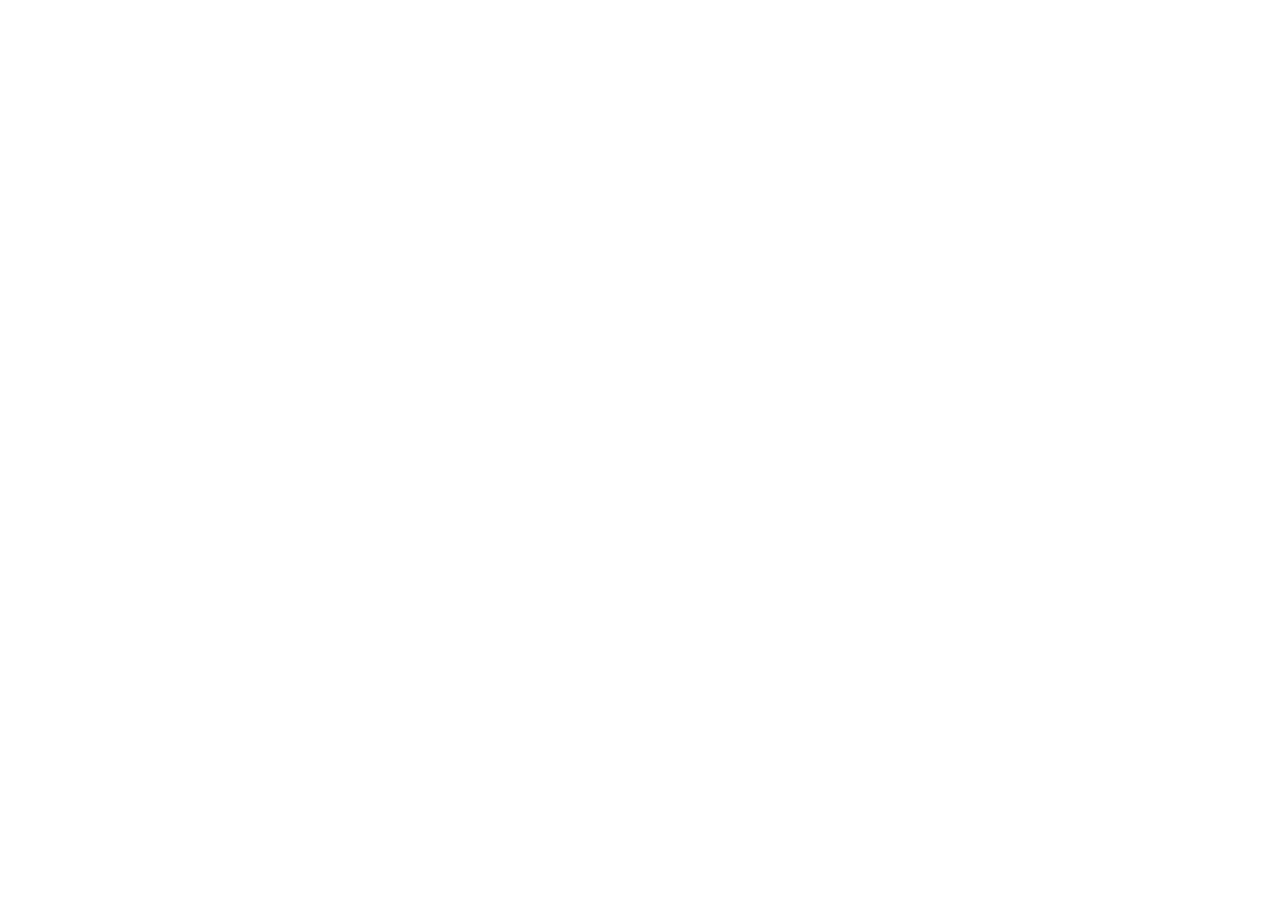
==== commit 50719656: "Change title and add link in index.html Updated the title and added a link to the body." ====
--- a/index.html
+++ b/index.html
@@ -3,508 +3,9 @@
   <head>
     <meta charset="UTF-8" />
     <meta name="viewport" content="width=device-width, initial-scale=1.0, maximum-scale=1.0" />
-    <title>일대일양육 암송구절</title>
-    <style>
-      body {
-        font-family: "Noto Sans KR", sans-serif;
-        background: #f6f6f6;
-        padding: 10px;
-        font-size: 1rem;
-      }
-
-      h1 {
-        font-size: 1.5rem;
-        text-align: center;
-        margin-bottom: 10px;
-      }
-
-      /* --- 카테고리 휠 피커 --- */
-      #category-select {
-        display: block;
-        width: 100%;
-        max-width: 600px;
-        margin: 0 auto 5px;
-        height: 90px;
-        overflow: hidden;
-        border-radius: 6px;
-        border: 1px solid #ccc;
-        background-color: white;
-        position: relative;
-      }
-
-      #category-select::before,
-      #category-select::after {
-        content: '';
-        position: absolute;
-        left: 0;
-        right: 0;
-        height: 30px;
-        pointer-events: none;
-        z-index: 1;
-      }
-
-      #category-select::before {
-        top: 0;
-        background: linear-gradient(to bottom, white, rgba(255, 255, 255, 0));
-      }
-
-      #category-select::after {
-        bottom: 0;
-        background: linear-gradient(to top, white, rgba(255, 255, 255, 0));
-      }
-
-      .category-wheel {
-        height: 100%;
-        overflow-y: auto;
-        scroll-snap-type: y mandatory;
-        scrollbar-width: none;
-        -ms-overflow-style: none;
-      }
-
-      .category-wheel::-webkit-scrollbar {
-        display: none;
-      }
-
-      .category-item {
-        height: 30px;
-        display: flex;
-        align-items: center;
-        justify-content: center;
-        padding: 0 10px;
-        scroll-snap-align: center;
-        scroll-snap-stop: always;
-        font-size: 1rem;
-        color: #999;
-        transition: all 0.2s ease;
-        cursor: pointer;
-      }
-
-      .category-item.selected {
-        color: #000;
-        font-weight: bold;
-        font-size: 1.1rem;
-      }
-
-      .category-item.empty {
-        color: #999;
-        font-style: italic;
-      }
-
-      /* --- 1,2,3 번호 버튼 --- */
-      .subnav {
-        display: flex;
-        justify-content: center;
-        flex-wrap: nowrap;
-        overflow-x: auto;
-        gap: 4px;
-        margin-bottom: 5px;
-      }
-      .subnav-btn {
-        min-width: 30px;
-        padding: 4px 0;
-        background-color: #ddd;
-        border: none;
-        border-radius: 4px;
-        cursor: pointer;
-        font-size: 0.9rem;
-        flex: 0 0 auto;
-      }
-      .subnav-btn.active,
-      .subnav-btn:hover {
-        background-color: #0084ff;
-        color: #fff;
-      }
-
-      /* --- 구절 영역 --- */
-      .verse-container {
-        background: white;
-        padding: 10px;
-        border-radius: 8px;
-        box-shadow: 0 0 5px rgba(0, 0, 0, 0.1);
-        margin-bottom: 15px;
-        width: 100%;
-        max-width: 600px;
-        margin-left: auto;
-        margin-right: auto;
-        box-sizing: border-box;
-      }
-
-      .verse-label {
-        display: flex;
-        width: 100%;
-        gap: 4px;
-        align-items: center;
-        margin-bottom: 6px;
-        font-size: 1.2rem;
-      }
-
-      .verse-label span,
-      .verse-label button {
-        flex: 1;
-        text-align: center;
-        font-size: 1.2rem;
-        white-space: nowrap;
-        padding: 6px 4px;
-        border-radius: 4px;
-        border: none;
-        cursor: pointer;
-      }
-
-      .verse-label button#btn-check {
-        background-color: #0084ff;
-        color: white;
-      }
-
-      .verse-label button#btn-clean {
-        background-color: #888;
-        color: white;
-      }
-
-      textarea {
-        width: 100%;
-        height: 180px;
-        padding: 8px;
-        font-size: 1.2rem;
-        line-height: 1.4;
-        margin-bottom: 5px;
-        box-sizing: border-box;
-      }
-
-      .result {
-        font-size: 1.1rem;
-        white-space: pre-wrap;
-        margin-bottom: 4px;
-      }
-
-      .diff {
-        background-color: #ffcccc;
-      }
-
-      .original-text {
-        display: none;
-        font-size: 1.1rem;
-        font-weight: bold;
-        margin-top: 4px;
-        border-top: 1px solid #ddd;
-        padding-top: 4px;
-        white-space: pre-wrap;
-      }
-
-      .status {
-        font-weight: bold;
-      }
-
-      button {
-        cursor: pointer;
-        border-radius: 4px;
-        border: none;
-        padding: 6px 0;
-      }
-
-      button:hover {
-        opacity: 0.9;
-      }
-
-      @media (max-width: 600px) {
-        .verse-label {
-          font-size: 1rem;
-        }
-        .verse-label button,
-        .verse-label span {
-          font-size: 1rem;
-        }
-        textarea {
-          font-size: 1rem;
-          height: 160px;
-        }
-        #category-select {
-          height: 75px;
-        }
-        .category-item {
-          font-size: 0.95rem;
-          height: 25px;
-        }
-        .category-item.selected {
-          font-size: 1rem;
-        }
-        .subnav-btn {
-          font-size: 0.85rem;
-          min-width: 28px;
-          padding: 3px 0;
-        }
-      }
-    </style>
-  </head>
+    <title>skdc</title>
+    </head>
   <body>
-    <div id="category-select">
-      <div class="category-wheel" id="category-wheel"></div>
-    </div>
-    <div id="subnav" class="subnav"></div>
-    <div id="practice-area"></div>
-
-    <script>
-      const verses = [
-        { ref: "갈2:20", text: "내가 그리스도와 함께 십자가에 못 박혔나니 그런즉 이제는 내가 사는 것이 아니요 오직 내 안에 그리스도께서 사시는 것이라 이제 내가 육체 가운데 사는 것은 나를 사랑하사 나를 위하여 자기 자신을 버리신 하나님의 아들을 믿는 믿음 안에서 사는 것이라", cat: "만남 | 중심 되신 그리스도" },
-        { ref: "요15:5", text: "나는 포도나무요 너희는 가지라 그가 내 안에 내가 그 안에 거하면 사람이 열매를 많이 맺나니 나를 떠나서는 너희가 아무 것도 할 수 없음이라", cat: "만남 | 중심 되신 그리스도" },
-        { ref: "사53:5", text: "그가 찔림은 우리의 허물 때문이요 그가 상함은 우리의 죄악 때문이라 그가 징계를 받으므로 우리는 평화를 누리고 그가 채찍에 맞으므로 우리는 나음을 받았도다  ", cat: "만남 | 중심 되신 그리스도" },
-        { ref: "사53:6", text: "우리는 다 양 같아서 그릇 행하여 각기 제 길로 갔거늘 여호와께서는 우리 모두의 죄악을 그에게 담당시키셨도다", cat: "만남 | 중심 되신 그리스도" },
-        { ref: "롬6:4", text: "그러므로 우리가 그의 죽으심과 합하여 세례를 받음으로 그와 함께 장사되었나니 이는 아버지의 영광으로 말미암아 그리스도를 죽은 자 가운데서 살리심과 같이 우리로 또한 새 생명 가운데서 행하게 하려 함이라", cat: "만남 | 중심 되신 그리스도" },
-        { ref: "엡1:22", text: "또 만물을 그의 발 아래에 복종하게 하시고 그를 만물 위에 교회의 머리로 삼으셨느니라  ", cat: "만남 | 중심 되신 그리스도" },
-        { ref: "요1:12", text: "영접하는 자 곧 그 이름을 믿는 자들에게는 하나님의 자녀가 되는 권세를 주셨으니  ", cat: "만남 | 중심 되신 그리스도" },
-        { ref: "요3:16", text: "하나님이 세상을 이처럼 사랑하사 독생자를 주셨으니 이는 그를 믿는 자마다 멸망하지 않고 영생을 얻게 하려 하심이라", cat: "만남 | 중심 되신 그리스도" },
-        { ref: "히4:15", text: "우리에게 있는 대제사장은 우리의 연약함을 동정하지 못하실 이가 아니요 모든 일에 우리와 똑같이 시험을 받으신 이로되 죄는 없으시니라", cat: "만남 | 중심 되신 그리스도" },
-        { ref: "요일5:13", text: "내가 하나님의 아들의 이름을 믿는 너희에게 이것을 쓰는 것은 너희로 하여금 너희에게 영생이 있음을 알게 하려 함이라", cat: "성장: 첫 번째 만남 | 구원의 확신" },
-        { ref: "요5:24", text: "내가 진실로 진실로 너희에게 이르노니 내 말을 듣고 또 나 보내신 이를 믿는 자는 영생을 얻었고 심판에 이르지 아니하나니 사망에서 생명으로 옮겼느니라", cat: "성장: 첫 번째 만남 | 구원의 확신" },
-        { ref: "대상29:11-12", text: "여호와여 위대하심과 권능과 영광과 승리와 위엄이 다 주께 속하였사오니 천지에 있는 것이 다 주의 것이로소이다 여호와여 주권도 주께 속하였사오니 주는 높으사 만물의 머리이심이니이다 부와 귀가 주께로 말미암고 또 주는 만물의 주재가 되사 손에 권세와 능력이 있사오니 모든 사람을 크게 하심과 강하게 하심이 주의 손에 있나이다", cat: "성장: 두 번째 만남 | 하나님의 속성" },
-        { ref: "시36:5-6", text: "여호와여 주의 인자하심이 하늘에 있고 주의 진실하심이 공중에 사무쳤으며 주의 의는 하나님의 산들과 같고 주의 심판은 큰 바다와 같으니이다 여호와여 주는 사람과 짐승을 구하여 주시나이다", cat: "성장: 두 번째 만남 | 하나님의 속성" },
-        { ref: "딤후3:16", text: "모든 성경은 하나님의 감동으로 된 것으로 교훈과 책망과 바르게 함과 의로 교육하기에 유익하니", cat: "성장: 세 번째 만남 | 성경" },
-        { ref: "벧전2:2", text: "갓난 아기들 같이 순전하고 신령한 젖을 사모하라 이는 그로 말미암아 너희로 구원에 이르도록 자라게 하려 함이라", cat: "성장: 세 번째 만남 | 성경" },
-        { ref: "요15:7", text: "너희가 내 안에 거하고 내 말이 너희 안에 거하면 무엇이든지 원하는 대로 구하라 그리하면 이루리라", cat: "성장: 네 번째 만남 | 기도" },
-        { ref: "빌4:6-7", text: "아무 것도 염려하지 말고 다만 모든 일에 기도와 간구로 너희 구할 것을 감사함으로 하나님께 아뢰라 그리하면 모든 지각에 뛰어난 하나님의 평강이 그리스도 예수 안에서 너희 마음과 생각을 지키시리라", cat: "성장: 네 번째 만남 | 기도" },
-        { ref: "롬12:4-5", text: "우리가 한 몸에 많은 지체를 가졌으나 모든 지체가 같은 기능을 가진 것이 아니니 이와 같이 우리 많은 사람이 그리스도 안에서 한 몸이 되어 서로 지체가 되었느니라", cat: "성장: 다섯 번째 만남 | 교제" },
-        { ref: "요13:34-35", text: "새 계명을 너희에게 주노니 서로 사랑하라 내가 너희를 사랑한 것 같이 너희도 서로 사랑하라 너희가 서로 사랑하면 이로써 모든 사람이 너희가 내 제자인 줄 알리라", cat: "성장: 다섯 번째 만남 | 교제" },
-        { ref: "롬1:16", text: "내가 복음을 부끄러워하지 아니하노니 이 복음은 모든 믿는 자에게 구원을 주시는 하나님의 능력이 됨이라 먼저는 유대인에게요 그리고 헬라인에게로다", cat: "성장: 여섯 번째 만남 | 전도" },
-        { ref: "벧전3:15", text: "너희 마음에 그리스도를 주로 삼아 거룩하게 하고 너희 속에 있는 소망에 관한 이유를 묻는 자에게는 대답할 것을 항상 준비하되 온유와 두려움으로 하고", cat: "성장: 여섯 번째 만남 | 전도" },
-        { ref: "엡5:18", text: "술 취하지 말라 이는 방탕한 것이니 오직 성령으로 충만함을 받으라", cat: "성장: 일곱 번째 만남 | 성령 충만한 삶" },
-        { ref: "갈5:22-23", text: "오직 성령의 열매는 사랑과 희락과 화평과 오래 참음과 자비와 양선과 충성과 온유와 절제니 이같은 것을 금지할 법이 없느니라", cat: "성장: 일곱 번째 만남 | 성령 충만한 삶" },
-        { ref: "고전10:13", text: "사람이 감당할 시험 밖에는 너희가 당한 것이 없나니 오직 하나님은 미쁘사 너희가 감당하지 못할 시험 당함을 허락하지 아니하시고 시험 당할 즈음에 또한 피할 길을 내사 너희로 능히 감당하게 하시느니라", cat: "성장: 여덟 번째 만남 | 시험을 이기는 삶" },
-        { ref: "약1:14-15", text: "오직 각 사람이 시험을 받는 것은 자기 욕심에 끌려 미혹됨이니 욕심이 잉태한즉 죄를 낳고 죄가 장성한즉 사망을 낳느니라", cat: "성장: 여덟 번째 만남 | 시험을 이기는 삶" },
-        { ref: "롬12:1", text: "그러므로 형제들아 내가 하나님의 모든 자비하심으로 너희를 권하노니 너희 몸을 하나님이 기뻐하시는 거룩한 산 제물로 드리라 이는 너희가 드릴 영적 예배니라", cat: "성장: 아홉 번째 만남 | 순종하는 삶" },
-        { ref: "눅9:23", text: "또 무리에게 이르시되 아무든지 나를 따라오려거든 자기를 부인하고 날마다 제 십자가를 지고 나를 따를 것이니라", cat: "성장: 아홉 번째 만남 | 순종하는 삶" },
-        { ref: "벧전2:9", text: "그러나 너희는 택하신 족속이요 왕 같은 제사장들이요 거룩한 나라요 그의 소유가 된 백성이니 이는 너희를 어두운 데서 불러 내어 그의 기이한 빛에 들어가게 하신 이의 아름다운 덕을 선포하게 하려 하심이라", cat: "성장: 열 번째 만남 | 사역하는 삶" },
-        { ref: "고전3:9", text: "우리는 하나님의 동역자들이요 너희는 하나님의 밭이요 하나님의 집이니라", cat: "성장: 열 번째 만남 | 사역하는 삶" },
-      ];
-
-      const categories = [...new Set(verses.map((v) => v.cat))];
-      let currentCategory = "";
-      let currentVerseIndex = 0;
-
-      function initCategorySelect() {
-        const wheel = document.getElementById("category-wheel");
-        
-        // 빈 옵션 추가
-        const emptyItem = document.createElement("div");
-        emptyItem.className = "category-item empty";
-        emptyItem.textContent = "-";
-        emptyItem.dataset.value = "";
-        wheel.appendChild(emptyItem);
-
-        // 카테고리 항목 추가
-        categories.forEach((cat) => {
-          const item = document.createElement("div");
-          item.className = "category-item";
-          item.textContent = cat;
-          item.dataset.value = cat;
-          wheel.appendChild(item);
-        });
-
-        // 마지막에 빈 옵션 추가
-        const emptyItemEnd = document.createElement("div");
-        emptyItemEnd.className = "category-item empty";
-        emptyItemEnd.textContent = "-";
-        emptyItemEnd.dataset.value = "";
-        wheel.appendChild(emptyItemEnd);
-
-        // 휠 이벤트 처리
-        let isScrolling = false;
-        wheel.addEventListener("wheel", (e) => {
-          e.preventDefault();
-          if (isScrolling) return;
-          
-          const delta = e.deltaY > 0 ? 30 : -30;
-          wheel.scrollTop += delta;
-          
-          // 스크롤 후 선택 업데이트
-          setTimeout(() => {
-            updateSelectedCategory();
-          }, 100);
-        });
-
-        // 스크롤 이벤트로 선택 업데이트
-        wheel.addEventListener("scroll", () => {
-          if (!isScrolling) {
-            updateSelectedCategory();
-          }
-        });
-
-        // 터치 이벤트 (모바일)
-        let touchStartY = 0;
-        wheel.addEventListener("touchstart", (e) => {
-          touchStartY = e.touches[0].clientY;
-        });
-
-        wheel.addEventListener("touchmove", (e) => {
-          e.preventDefault();
-          const touchY = e.touches[0].clientY;
-          const delta = touchStartY - touchY;
-          wheel.scrollTop += delta;
-          touchStartY = touchY;
-        });
-
-        wheel.addEventListener("touchend", () => {
-          setTimeout(() => {
-            updateSelectedCategory();
-          }, 100);
-        });
-
-        // 클릭 이벤트
-        wheel.addEventListener("click", (e) => {
-          if (e.target.classList.contains("category-item")) {
-            const item = e.target;
-            const itemTop = item.offsetTop;
-            const wheelTop = wheel.scrollTop;
-            const itemCenter = itemTop - wheelTop + 15; // 30px / 2
-            const wheelCenter = wheel.clientHeight / 2;
-            const scrollTo = itemTop - wheelCenter + 15;
-            
-            isScrolling = true;
-            wheel.scrollTo({
-              top: scrollTo,
-              behavior: "smooth"
-            });
-            
-            setTimeout(() => {
-              updateSelectedCategory();
-              isScrolling = false;
-            }, 300);
-          }
-        });
-
-        function updateSelectedCategory() {
-          const items = wheel.querySelectorAll(".category-item");
-          const wheelCenter = wheel.clientHeight / 2;
-          const wheelScrollTop = wheel.scrollTop;
-          
-          let selectedItem = null;
-          let minDistance = Infinity;
-
-          items.forEach((item) => {
-            const itemTop = item.offsetTop;
-            const itemCenter = itemTop - wheelScrollTop + 15; // 30px / 2
-            const distance = Math.abs(itemCenter - wheelCenter);
-
-            if (distance < minDistance) {
-              minDistance = distance;
-              selectedItem = item;
-            }
-          });
-
-          // 선택 상태 업데이트
-          items.forEach((item) => {
-            item.classList.remove("selected");
-          });
-
-          if (selectedItem) {
-            selectedItem.classList.add("selected");
-            const newCategory = selectedItem.dataset.value || "";
-            if (newCategory !== currentCategory) {
-              currentCategory = newCategory;
-              currentVerseIndex = 0;
-              renderSubNav();
-              renderVerse();
-            }
-          }
-        }
-
-        // 초기 스크롤 위치 설정 (첫 번째 항목을 가운데로)
-        setTimeout(() => {
-          const firstItem = wheel.querySelector(".category-item");
-          if (firstItem) {
-            wheel.scrollTop = firstItem.offsetTop - (wheel.clientHeight / 2) + 15;
-          }
-        }, 50);
-      }
-
-      function renderSubNav() {
-        const subnav = document.getElementById("subnav");
-        subnav.innerHTML = "";
-        if (!currentCategory) return;
-
-        const filtered = verses.filter((v) => v.cat === currentCategory);
-        filtered.forEach((v, idx) => {
-          const btn = document.createElement("button");
-          btn.textContent = idx + 1;
-          btn.className = "subnav-btn" + (idx === currentVerseIndex ? " active" : "");
-          btn.onclick = () => {
-            currentVerseIndex = idx;
-            renderSubNav();
-            renderVerse();
-          };
-          subnav.appendChild(btn);
-        });
-      }
-
-      function renderVerse() {
-        const area = document.getElementById("practice-area");
-        area.innerHTML = "";
-
-        if (!currentCategory) return;
-
-        const filtered = verses.filter((v) => v.cat === currentCategory);
-        const verse = filtered[currentVerseIndex];
-        if (!verse) return;
-
-        const div = document.createElement("div");
-        div.className = "verse-container";
-        div.innerHTML = `
-          <div class="verse-label">
-            <span class="ref-text">${verse.ref}</span>
-            <span></span>
-            <span id="status-${verse.ref}" class="status"></span>
-            <button id="btn-${verse.ref}">확인</button>
-            <button id="clean-${verse.ref}">초기화</button>
-          </div>
-          <textarea id="input-${verse.ref}" placeholder="직접 입력해보세요..."></textarea>
-          <div id="result-${verse.ref}" class="result"></div>
-          <div id="original-${verse.ref}" class="original-text"></div>
-        `;
-        area.appendChild(div);
-
-        const textarea = document.getElementById(`input-${verse.ref}`);
-        const checkBtn = document.getElementById(`btn-${verse.ref}`);
-        const cleanBtn = document.getElementById(`clean-${verse.ref}`);
-        const status = document.getElementById(`status-${verse.ref}`);
-        const originalDiv = document.getElementById(`original-${verse.ref}`);
-        const resultDiv = document.getElementById(`result-${verse.ref}`);
-
-        checkBtn.onclick = () => {
-          const original = verse.text.replace(/\s+/g, "");
-          const userInput = textarea.value.replace(/\s+/g, "");
-          let correct = userInput === original;
-          status.textContent = correct ? "정답" : "오답";
-          status.style.color = correct ? "green" : "red";
-
-          // 차이 표시
-          let result = "";
-          const maxLen = Math.max(original.length, userInput.length);
-          for (let i = 0; i < maxLen; i++) {
-            if (original[i] !== userInput[i]) {
-              result += `<span class="diff">${userInput[i] || ""}</span>`;
-            } else {
-              result += userInput[i] || "";
-            }
-          }
-          resultDiv.innerHTML = result || "<span style='color:#999;'>입력 내용이 없습니다.</span>";
-          originalDiv.textContent = verse.text;
-          originalDiv.style.display = "block";
-        };
-
-        cleanBtn.onclick = () => {
-          textarea.value = "";
-          resultDiv.innerHTML = "";
-          originalDiv.style.display = "none";
-          status.textContent = "";
-        };
-
-        textarea.addEventListener("keydown", (e) => {
-          if (e.key === "Enter") {
-            e.preventDefault();
-            checkBtn.click();
-          }
-        });
-      }
-
-      initCategorySelect();
-    </script>
+    <a href="https://josephJHCho.github.com/skdc/1to1/>일대일양육 암송구절</a>
   </body>
 </html>
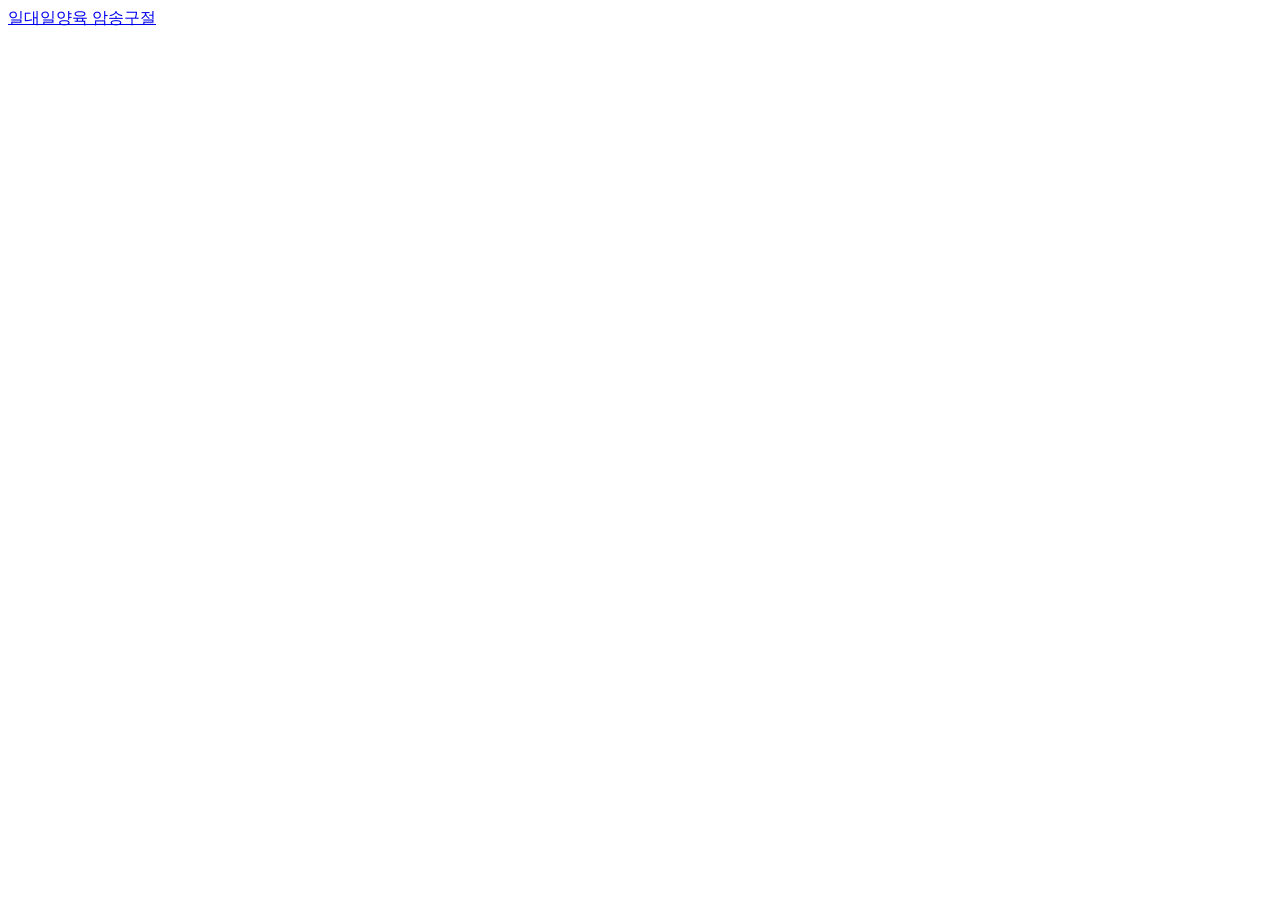
==== commit 1503bfa8: "Update link to use GitHub Pages URL" ====
--- a/index.html
+++ b/index.html
@@ -6,6 +6,6 @@
     <title>skdc</title>
     </head>
   <body>
-    <a href="https://josephJHCho.github.com/skdc/1to1/>일대일양육 암송구절</a>
+    <a href="https://josephJHCho.github.io/skdc/1to1/">일대일양육 암송구절</a>
   </body>
 </html>
